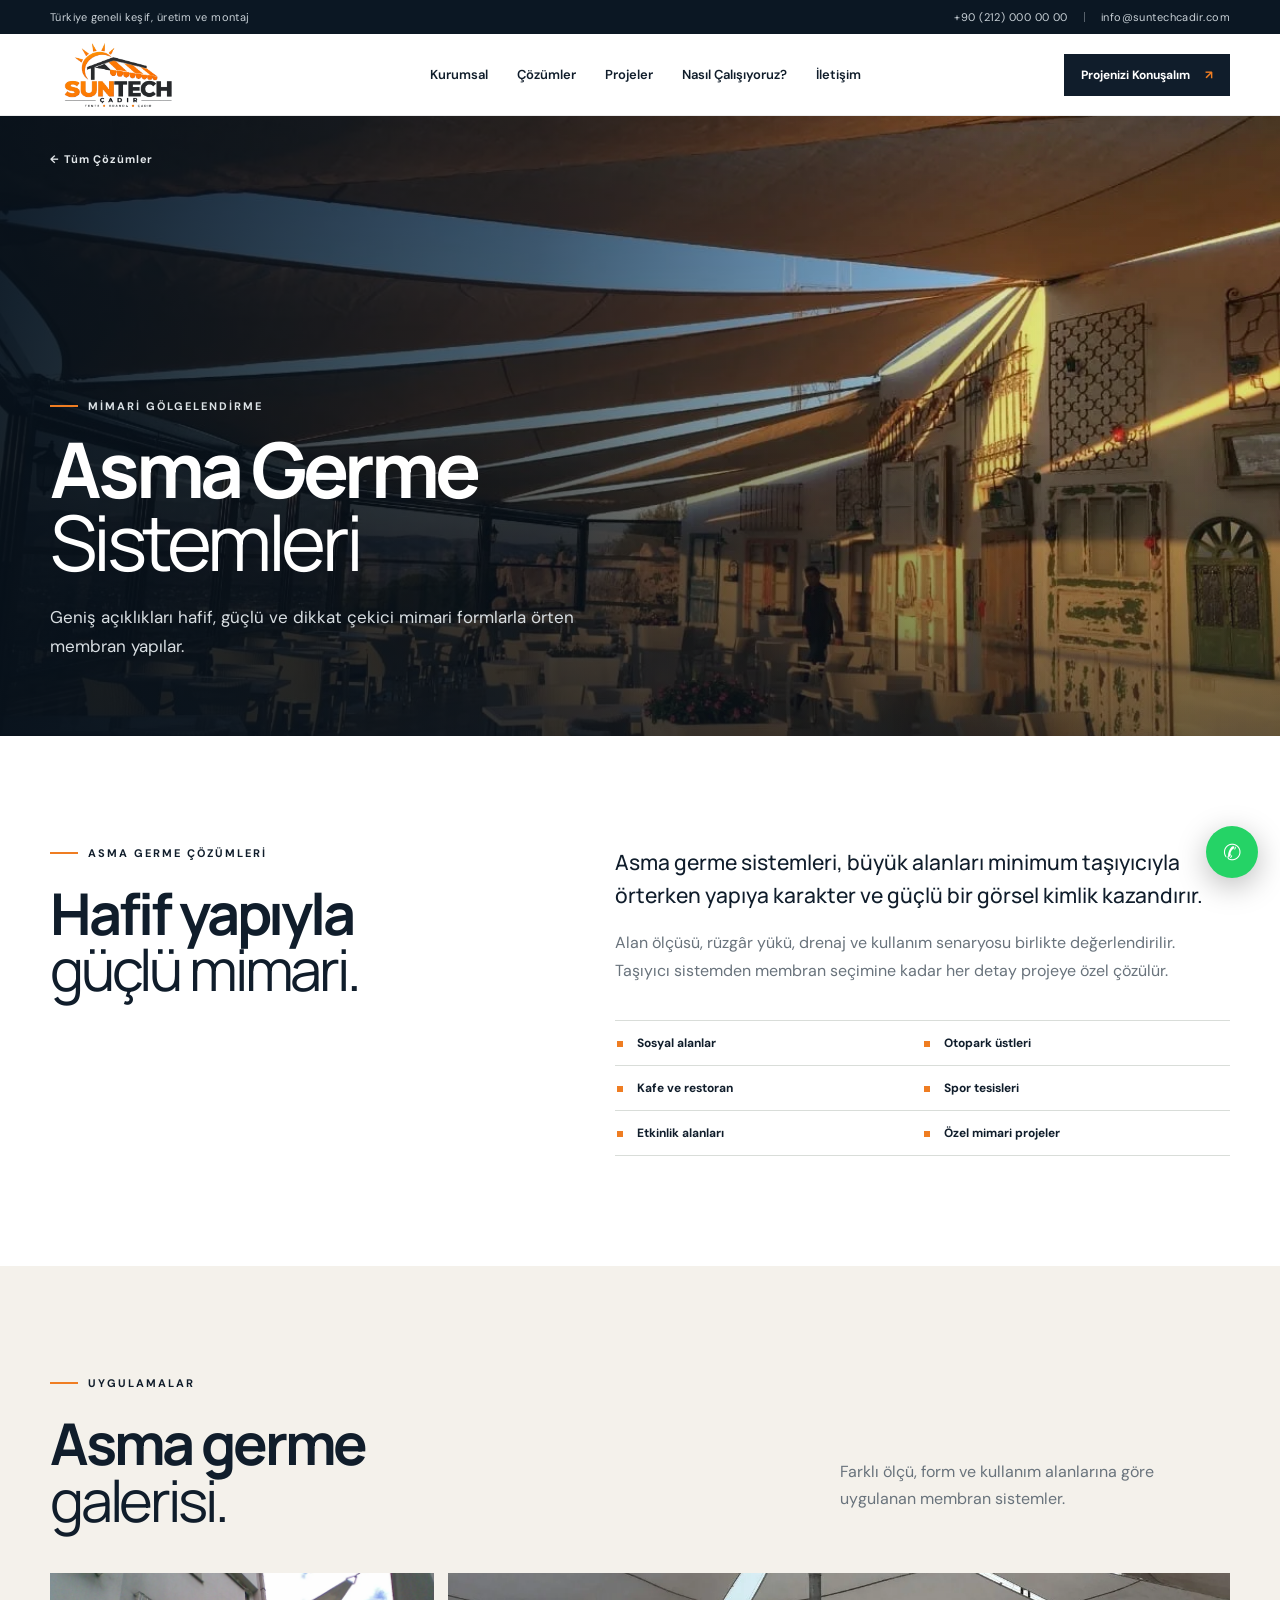
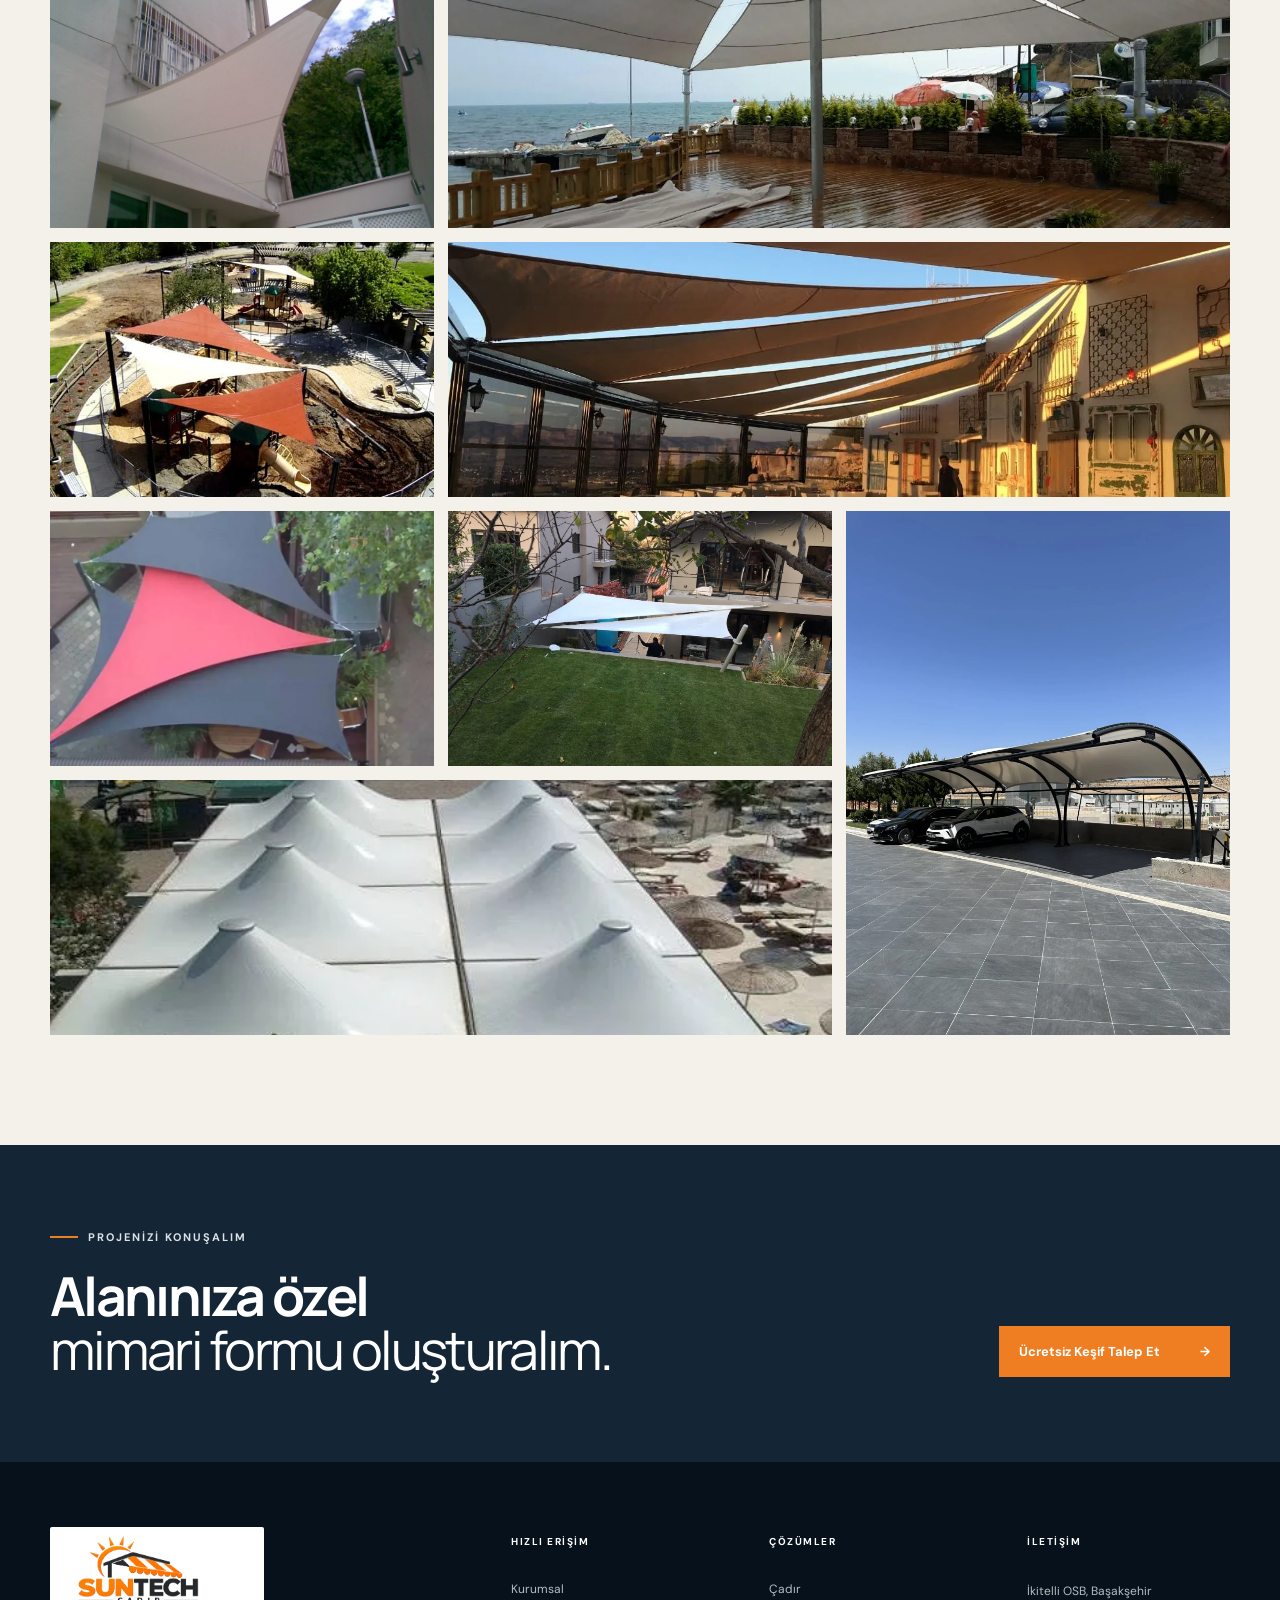
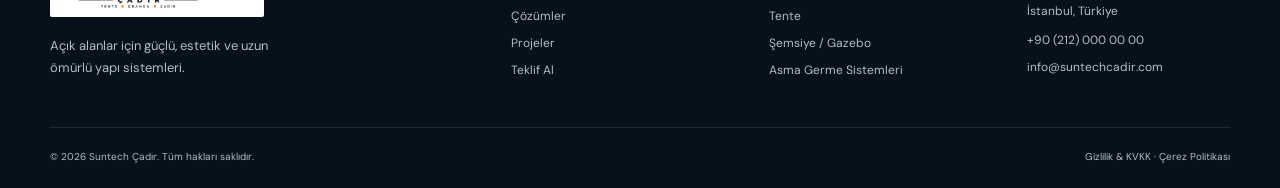
==== asma-germe.html @ 88d98440 "Çözüm detay sayfalarını ve galerileri ekle" ====
<!doctype html>
<html lang="tr">
<head>
  <meta charset="UTF-8"><meta name="viewport" content="width=device-width, initial-scale=1.0">
  <meta name="description" content="Suntech asma germe sistemleri: geniş açıklıklar için projeye özel, hafif, dayanıklı ve estetik membran yapılar.">
  <title>Asma Germe Sistemleri | Suntech Çadır</title>
  <link rel="preconnect" href="https://fonts.googleapis.com"><link rel="preconnect" href="https://fonts.gstatic.com" crossorigin><link href="https://fonts.googleapis.com/css2?family=DM+Sans:wght@400;500;600;700&family=Manrope:wght@400;500;600;700;800&display=swap" rel="stylesheet"><link rel="stylesheet" href="styles.css">
</head>
<body class="detail-page">
  <div class="topbar"><div class="container topbar-inner"><span>Türkiye geneli keşif, üretim ve montaj</span><div><a href="tel:+902120000000">+90 (212) 000 00 00</a><i></i><a href="mailto:info@suntechcadir.com">info@suntechcadir.com</a></div></div></div>
  <header class="header" id="header"><div class="container nav-wrap"><a class="logo" href="index.html" aria-label="Suntech Çadır ana sayfa"><img src="assets/images/suntech-logo.png" alt="Suntech Çadır"></a><nav id="nav" aria-label="Ana menü"><a href="index.html#kurumsal">Kurumsal</a><a href="index.html#cozumler">Çözümler</a><a href="index.html#projeler">Projeler</a><a href="index.html#surec">Nasıl Çalışıyoruz?</a><a href="index.html#iletisim">İletişim</a></nav><a class="nav-cta" href="index.html#teklif">Projenizi Konuşalım <span>↗</span></a><button class="menu-btn" aria-label="Menüyü aç" aria-expanded="false"><span></span><span></span></button></div></header>
  <main>
    <section class="detail-hero"><img class="detail-hero-image" src="assets/images/asmagerme/8adb801d-bd46-49c3-9a42-c5590cb09aaf.webp" alt="Restoran alanında asma germe sistemi"><div class="detail-hero-shade"></div><div class="container detail-hero-content"><a class="breadcrumb" href="index.html#cozumler">← Tüm Çözümler</a><div class="eyebrow light"><span></span> MİMARİ GÖLGELENDİRME</div><h1>Asma Germe<br><em>Sistemleri</em></h1><p>Geniş açıklıkları hafif, güçlü ve dikkat çekici mimari formlarla örten membran yapılar.</p></div></section>
    <section class="section solution-intro"><div class="container solution-intro-grid"><div><div class="eyebrow"><span></span> ASMA GERME ÇÖZÜMLERİ</div><h2>Hafif yapıyla<br><em>güçlü mimari.</em></h2></div><div class="solution-description"><p class="lead">Asma germe sistemleri, büyük alanları minimum taşıyıcıyla örterken yapıya karakter ve güçlü bir görsel kimlik kazandırır.</p><p>Alan ölçüsü, rüzgâr yükü, drenaj ve kullanım senaryosu birlikte değerlendirilir. Taşıyıcı sistemden membran seçimine kadar her detay projeye özel çözülür.</p><div class="use-list"><span>Sosyal alanlar</span><span>Otopark üstleri</span><span>Kafe ve restoran</span><span>Spor tesisleri</span><span>Etkinlik alanları</span><span>Özel mimari projeler</span></div></div></div></section>
    <section class="section detail-gallery-section"><div class="container"><div class="gallery-head"><div><div class="eyebrow"><span></span> UYGULAMALAR</div><h2>Asma germe<br><em>galerisi.</em></h2></div><p>Farklı ölçü, form ve kullanım alanlarına göre uygulanan membran sistemler.</p></div>
      <div class="detail-gallery">
        <button class="gallery-item" type="button"><img src="assets/images/asmagerme/187d6f1a-5837-4bd6-8915-702c1be5b0ff.webp" alt="Konut önü asma germe gölgelik" loading="lazy"><span>Görseli büyüt ↗</span></button>
        <button class="gallery-item wide" type="button"><img src="assets/images/asmagerme/1c833f54-99ad-4625-91d3-ba1ff28c45a0.webp" alt="Teras asma germe sistemi" loading="lazy"><span>Görseli büyüt ↗</span></button>
        <button class="gallery-item" type="button"><img src="assets/images/asmagerme/7cd8fba9-184e-414c-bd01-9f97c76df9ab.webp" alt="Renkli üçgen membran gölgelikler" loading="lazy"><span>Görseli büyüt ↗</span></button>
        <button class="gallery-item wide" type="button"><img src="assets/images/asmagerme/8adb801d-bd46-49c3-9a42-c5590cb09aaf.webp" alt="Restoran asma germe gölgelendirmesi" loading="lazy"><span>Görseli büyüt ↗</span></button>
        <button class="gallery-item" type="button"><img src="assets/images/asmagerme/9010e9e8-e908-456a-9f19-9cc7e1239813.webp" alt="Kırmızı siyah membran gölgelik" loading="lazy"><span>Görseli büyüt ↗</span></button>
        <button class="gallery-item" type="button"><img src="assets/images/asmagerme/b493ffb8-e08d-4b99-b083-ab0a90ac2914.webp" alt="Bahçe tipi asma germe sistemi" loading="lazy"><span>Görseli büyüt ↗</span></button>
        <button class="gallery-item tall" type="button"><img src="assets/images/asmagerme/d4f016f7-329f-436c-ab1c-7bf1fcc88105.webp" alt="Otopark üstü germe gölgelik" loading="lazy"><span>Görseli büyüt ↗</span></button>
        <button class="gallery-item wide" type="button"><img src="assets/images/asmagerme/ea92eeff-eff6-4c55-8d8b-dd273e138e0f.webp" alt="Geniş ölçekli beyaz membran yapı" loading="lazy"><span>Görseli büyüt ↗</span></button>
      </div>
    </div></section>
    <section class="detail-cta"><div class="container"><div><div class="eyebrow light"><span></span> PROJENİZİ KONUŞALIM</div><h2>Alanınıza özel<br><em>mimari formu oluşturalım.</em></h2></div><a class="btn btn-primary" href="index.html#teklif">Ücretsiz Keşif Talep Et <span>→</span></a></div></section>
  </main>
  <footer id="iletisim"><div class="container footer-grid"><div><a class="logo footer-logo" href="index.html"><img src="assets/images/suntech-logo.png" alt="Suntech Çadır"></a><p>Açık alanlar için güçlü, estetik ve uzun ömürlü yapı sistemleri.</p></div><div><h4>HIZLI ERİŞİM</h4><a href="index.html#kurumsal">Kurumsal</a><a href="index.html#cozumler">Çözümler</a><a href="index.html#projeler">Projeler</a><a href="index.html#teklif">Teklif Al</a></div><div><h4>ÇÖZÜMLER</h4><a href="cadir.html">Çadır</a><a href="tente.html">Tente</a><a href="semsiye-gazebo.html">Şemsiye / Gazebo</a><a href="asma-germe.html">Asma Germe Sistemleri</a></div><div><h4>İLETİŞİM</h4><p>İkitelli OSB, Başakşehir<br>İstanbul, Türkiye</p><a href="tel:+902120000000">+90 (212) 000 00 00</a><a href="mailto:info@suntechcadir.com">info@suntechcadir.com</a></div></div><div class="container footer-bottom"><span>© 2026 Suntech Çadır. Tüm hakları saklıdır.</span><span>Gizlilik & KVKK · Çerez Politikası</span></div></footer>
  <a class="whatsapp" href="https://wa.me/902120000000" aria-label="WhatsApp ile iletişime geç">✆</a><div class="lightbox" role="dialog" aria-modal="true" aria-label="Büyütülmüş proje görseli" hidden><button class="lightbox-close" type="button" aria-label="Görseli kapat">×</button><img src="" alt=""></div><script src="script.js"></script>
</body>
</html>
---- styles.css ----
:root{--ink:#101d2b;--navy:#142536;--navy2:#0b1723;--orange:#ef7d22;--cream:#f4f1eb;--muted:#69737c;--line:#d9ddd9;--white:#fff}*{box-sizing:border-box}html{scroll-behavior:smooth}body{margin:0;background:#fff;color:var(--ink);font-family:'DM Sans',sans-serif,sans-serif;-webkit-font-smoothing:antialiased}a{color:inherit;text-decoration:none}img{display:block;width:100%}.container{width:min(1180px,calc(100% - 48px));margin:auto}.topbar{height:34px;background:#0b1723;color:#c8d0d6;font-size:11px;letter-spacing:.04em}.topbar-inner{height:100%;display:flex;align-items:center;justify-content:space-between}.topbar-inner div{display:flex;gap:16px;align-items:center}.topbar i{height:10px;width:1px;background:#57616b}.header{height:82px;background:#fff;position:relative;z-index:20;border-bottom:1px solid rgba(16,29,43,.08)}.header.scrolled{position:fixed;top:0;left:0;right:0;box-shadow:0 8px 24px rgba(0,0,0,.08)}.nav-wrap{height:100%;display:flex;align-items:center;justify-content:space-between}.logo{display:flex;align-items:center;gap:9px;font:800 21px/1 'Manrope',sans-serif;letter-spacing:.07em}.logo svg{width:36px;height:36px;fill:var(--ink)}.logo svg .accent{fill:var(--orange)}.logo small{display:block;font:600 7px/1.8 'DM Sans',sans-serif;letter-spacing:.15em;color:#78828a}.header nav{display:flex;gap:29px;font-size:13px;font-weight:600}.header nav a{position:relative}.header nav a:after{content:"";position:absolute;left:0;right:100%;bottom:-8px;height:2px;background:var(--orange);transition:.25s}.header nav a:hover:after{right:0}.nav-cta{padding:13px 17px;background:var(--ink);color:white;font-size:12px;font-weight:700}.nav-cta span{color:var(--orange);margin-left:12px}.menu-btn{display:none;border:0;background:transparent;width:40px}.hero{height:calc(100vh - 116px);min-height:650px;max-height:850px;position:relative;color:white;overflow:hidden}.hero-bg{position:absolute;inset:0;height:100%;object-fit:cover}.hero-shade{position:absolute;inset:0;background:linear-gradient(90deg,rgba(7,17,27,.88) 0%,rgba(7,17,27,.58) 38%,rgba(7,17,27,.04) 73%),linear-gradient(0deg,rgba(7,17,27,.6),transparent 38%)}.hero-inner{position:relative;padding-top:10vh}.eyebrow{font-size:11px;letter-spacing:.18em;font-weight:700;display:flex;align-items:center;gap:10px;margin-bottom:25px}.eyebrow span{width:28px;height:2px;background:var(--orange)}.eyebrow.light{color:#dce2e6}.hero h1,.section h2,.quote-section h2{font:700 clamp(45px,5.3vw,76px)/.98 'Manrope',sans-serif;letter-spacing:-.055em;margin:0}.hero h1 em,.section h2 em,.quote-section h2 em{font-weight:400;font-style:normal}.hero p{font-size:17px;line-height:1.7;color:#d9dee2;max-width:560px;margin:26px 0 32px}.hero-actions{display:flex;align-items:center;gap:27px}.btn{display:inline-flex;justify-content:space-between;gap:40px;align-items:center;border:0;cursor:pointer;padding:17px 20px;font:700 13px 'DM Sans',sans-serif}.btn-primary{background:var(--orange);color:white}.btn-primary:hover{background:#d96812}.play-link{font-size:13px;font-weight:600;display:flex;align-items:center;gap:10px}.play-link b{display:grid;place-items:center;border:1px solid #ffffff77;border-radius:50%;width:38px;height:38px;font-size:9px}.hero-bottom{position:absolute;left:50%;transform:translateX(-50%);bottom:27px;display:flex;gap:60px;align-items:flex-end}.hero-stat{display:flex;flex-direction:column;border-left:1px solid #ffffff33;padding-left:16px}.hero-stat strong{font:700 28px 'Manrope',sans-serif}.hero-stat sup{color:var(--orange)}.hero-stat span{font-size:11px;color:#bcc5cc}.scroll-cue{margin-left:auto;font-size:9px;letter-spacing:.2em;writing-mode:vertical-rl;display:flex;gap:8px;align-items:center}.scroll-cue span{height:30px;width:1px;background:var(--orange)}.trust-strip{border-bottom:1px solid var(--line);height:90px}.trust-inner{height:100%;display:flex;align-items:center;justify-content:space-between;color:#a3aaae}.trust-inner span{font-size:11px;color:#68727a}.trust-inner b{font:700 12px 'Manrope',sans-serif;letter-spacing:.08em}.section{padding:110px 0}.intro-grid{display:grid;grid-template-columns:1fr 1fr;gap:100px}.section h2{font-size:clamp(40px,4.5vw,62px)}.intro-copy{padding-top:35px}.intro-copy .lead{font:500 21px/1.55 'Manrope',sans-serif;margin:0 0 20px}.intro-copy>p:not(.lead){color:var(--muted);line-height:1.75}.text-link{display:inline-block;margin-top:16px;font-size:13px;font-weight:700;border-bottom:1px solid var(--ink);padding-bottom:5px}.text-link span{color:var(--orange);margin-left:17px}.solutions{background:var(--cream)}.section-head{display:flex;justify-content:space-between;align-items:flex-end;margin-bottom:50px}.section-head>p{max-width:390px;color:var(--muted);line-height:1.7}.solution-grid{display:grid;grid-template-columns:1.22fr 1fr 1fr;gap:15px}.solution-card{height:480px;position:relative;overflow:hidden;color:white}.solution-card img{height:100%;object-fit:cover;transition:transform .6s}.solution-card:hover img{transform:scale(1.04)}.solution-card .overlay{position:absolute;inset:0;background:linear-gradient(0deg,rgba(5,15,23,.9),transparent 75%)}.solution-card .num{position:absolute;right:22px;top:20px;font:500 11px 'Manrope',sans-serif;color:#fff9}.card-content{position:absolute;left:25px;right:25px;bottom:25px}.card-content small{color:#f3a15f;font-weight:700;letter-spacing:.14em}.card-content h3{font:600 29px/1.13 'Manrope',sans-serif;margin:10px 0}.card-content p{font-size:13px;color:#ced4d8}.card-content a{display:flex;justify-content:space-between;border-top:1px solid #ffffff44;padding-top:15px;margin-top:20px;font-size:12px;font-weight:700}.card-content a b{color:var(--orange)}.difference{background:var(--navy);color:white}.difference-grid{display:grid;grid-template-columns:1fr 1fr;gap:100px;align-items:center}.difference-image{height:620px;position:relative}.difference-image img{height:100%;object-fit:cover}.badge{position:absolute;right:-38px;bottom:35px;width:130px;height:130px;background:var(--orange);display:flex;align-items:center;justify-content:center;gap:8px}.badge strong{font:700 44px 'Manrope',sans-serif}.badge span{font-size:9px;letter-spacing:.11em}.difference-copy>p{color:#b5bfc6;line-height:1.7;margin:25px 0}.features>div{display:grid;grid-template-columns:45px 1fr;gap:15px;padding:17px 0;border-top:1px solid #ffffff20}.features b{font-size:10px;color:var(--orange)}.features h3{font:600 17px 'Manrope',sans-serif;margin:0 0 5px}.features p{font-size:12px;color:#aeb7bd;margin:0}.projects{background:#fff}.filters{display:flex;gap:8px}.filters button{border:1px solid var(--line);background:white;padding:10px 17px;font:600 11px 'DM Sans',sans-serif;cursor:pointer}.filters button.active{background:var(--ink);color:white;border-color:var(--ink)}.project-grid{display:grid;grid-template-columns:1.3fr 1fr;grid-template-rows:250px 250px;gap:16px}.project-card{position:relative;overflow:hidden;color:white;transition:.3s}.project-card.hidden{opacity:.12;filter:grayscale(1);pointer-events:none}.project-card.large{grid-row:1/3}.project-card img{height:100%;object-fit:cover;transition:.5s}.project-card:hover img{transform:scale(1.03)}.project-card:after{content:"";position:absolute;inset:0;background:linear-gradient(0deg,rgba(7,16,25,.8),transparent 60%)}.project-card>div{position:absolute;z-index:1;left:25px;bottom:22px}.project-card span{font-size:9px;letter-spacing:.15em;color:#eaa16a}.project-card h3{font:600 22px 'Manrope',sans-serif;margin:7px 0}.process{background:var(--cream)}.center-head{text-align:center}.center-head .eyebrow{justify-content:center}.process-grid{margin-top:55px;display:grid;grid-template-columns:repeat(4,1fr);border-top:1px solid #cfd3d1}.process-grid article{padding:28px 24px 0;border-right:1px solid #cfd3d1;position:relative}.process-grid article:first-child{border-left:1px solid #cfd3d1}.process-grid article>span{position:absolute;top:-8px;left:20px;background:var(--cream);padding:0 8px;color:var(--orange);font-size:10px}.process-icon{font-size:30px;margin:20px 0 30px;color:var(--orange)}.process-grid h3{font:600 18px 'Manrope',sans-serif}.process-grid p{font-size:13px;line-height:1.6;color:var(--muted)}.quote-section{padding:100px 0;background:var(--navy2);color:white}.quote-grid{display:grid;grid-template-columns:1.05fr .95fr;gap:90px;align-items:center}.quote-copy h2{font-size:54px}.quote-copy>p{color:#aeb7bd;max-width:520px;line-height:1.8;margin:25px 0 35px}.contact-row{display:flex;gap:55px}.contact-row a{display:flex;flex-direction:column;gap:7px}.contact-row b{font-size:9px;letter-spacing:.16em;color:var(--orange)}.contact-row span{font-size:14px}.quote-form{background:white;color:var(--ink);padding:35px}.form-title{display:flex;justify-content:space-between;margin-bottom:25px}.form-title span{font-weight:800;font-size:13px}.form-title small{color:var(--muted)}.quote-form label{display:flex;flex-direction:column;font-size:10px;font-weight:700;letter-spacing:.08em;margin-bottom:17px}.quote-form input,.quote-form select,.quote-form textarea{border:0;border-bottom:1px solid #d8dcde;padding:10px 0;font:400 13px 'DM Sans',sans-serif;outline:none;background:white;border-radius:0}.quote-form input:focus,.quote-form select:focus,.quote-form textarea:focus{border-color:var(--orange)}.form-row{display:grid;grid-template-columns:1fr 1fr;gap:20px}.quote-form .btn{width:100%;margin-top:4px}.form-note{font-size:9px!important;color:#8b9399!important;text-align:center;margin:11px 0 0!important}footer{background:#07111b;color:#b5bdc2;padding:65px 0 25px}.footer-grid{display:grid;grid-template-columns:2fr repeat(3,1fr);gap:55px}.footer-logo{color:white;margin-bottom:18px}.footer-logo svg{fill:#fff}.footer-grid>div:first-child>p{font-size:13px;line-height:1.7;max-width:250px}.footer-grid h4{font-size:10px;letter-spacing:.15em;color:white;margin:8px 0 22px}.footer-grid>div:not(:first-child){display:flex;flex-direction:column;gap:11px;font-size:12px}.footer-grid p{margin:0;line-height:1.7}.footer-bottom{border-top:1px solid #ffffff18;margin-top:48px;padding-top:22px;display:flex;justify-content:space-between;font-size:10px}.whatsapp{position:fixed;right:22px;bottom:22px;z-index:10;width:52px;height:52px;background:#25d366;color:white;border-radius:50%;display:grid;place-items:center;font-size:22px;box-shadow:0 8px 30px #0004}.toast{position:fixed;left:50%;bottom:25px;transform:translate(-50%,120px);background:var(--ink);color:white;padding:16px 24px;z-index:100;font-size:13px;transition:.35s;box-shadow:0 15px 40px #0004}.toast.show{transform:translate(-50%,0)}
@media(max-width:900px){.header nav,.nav-cta{display:none}.menu-btn{display:block}.menu-btn span{display:block;height:2px;background:var(--ink);margin:7px}.header nav.open{display:flex;position:absolute;top:82px;left:0;right:0;background:white;flex-direction:column;padding:28px;box-shadow:0 15px 30px #0002}.hero{height:720px;min-height:0}.hero-bg{object-position:62% center}.hero-shade{background:linear-gradient(90deg,rgba(7,17,27,.9),rgba(7,17,27,.2))}.hero-bottom{gap:20px}.intro-grid,.difference-grid,.quote-grid{grid-template-columns:1fr;gap:55px}.solution-grid{grid-template-columns:1fr 1fr}.solution-card:first-child{grid-column:1/3}.difference-image{height:480px}.project-grid{grid-template-columns:1fr 1fr;grid-template-rows:420px 260px}.project-card.large{grid-column:1/3;grid-row:auto}.process-grid{grid-template-columns:1fr 1fr;row-gap:40px}.footer-grid{grid-template-columns:1.5fr 1fr 1fr}.footer-grid>div:last-child{grid-column:2/4}.trust-inner span{display:none}}
@media(max-width:620px){.container{width:min(100% - 30px,1180px)}.topbar{display:none}.header{height:70px}.header nav.open{top:70px}.hero{height:680px}.hero-inner{padding-top:85px}.hero h1{font-size:48px}.hero p{font-size:15px}.hero-actions{align-items:flex-start;flex-direction:column;gap:18px}.hero-bottom{bottom:18px;gap:18px}.hero-stat strong{font-size:21px}.hero-stat span{font-size:8px}.scroll-cue{display:none}.trust-strip{height:auto;padding:22px 0}.trust-inner{display:grid;grid-template-columns:1fr 1fr;gap:18px}.trust-inner b{font-size:9px}.section{padding:75px 0}.intro-grid{gap:35px}.intro-copy{padding:0}.section-head{display:block}.section-head>p{margin-top:25px}.solution-grid{display:block}.solution-card,.solution-card:first-child{height:420px;margin-bottom:12px}.difference-grid{gap:35px}.difference-image{height:380px}.badge{right:12px;width:105px;height:105px}.projects .section-head{margin-bottom:30px}.filters{margin-top:25px;overflow:auto}.project-grid{display:block}.project-card,.project-card.large{height:300px;margin-bottom:12px}.process-grid{grid-template-columns:1fr}.process-grid article,.process-grid article:first-child{border-left:1px solid #cfd3d1}.quote-copy h2{font-size:39px}.contact-row{flex-direction:column;gap:18px}.quote-form{padding:25px 20px}.form-row{grid-template-columns:1fr}.form-title small{display:none}.footer-grid{grid-template-columns:1fr 1fr}.footer-grid>div:first-child,.footer-grid>div:last-child{grid-column:1/3}.footer-bottom{flex-direction:column;gap:8px}.whatsapp{width:46px;height:46px}.logo{font-size:19px}}

.solutions .solution-grid{grid-template-columns:repeat(4,1fr)}
.solutions .solution-card{height:500px}
.logo img{width:176px;height:68px;object-fit:contain;object-position:left center}
.footer-logo{display:inline-flex;background:#fff;padding:7px 12px;border-radius:2px}
.footer-logo img{width:190px;height:76px}
@media(max-width:900px){.solutions .solution-grid{grid-template-columns:1fr 1fr}.solutions .solution-card:first-child{grid-column:auto}}
@media(max-width:620px){.solutions .solution-grid{display:block}.solutions .solution-card{height:420px}.logo img{width:145px;height:60px}.footer-logo img{width:170px;height:72px}}

/* Solution detail pages */
[hidden]{display:none!important}.detail-hero{height:620px;position:relative;overflow:hidden;color:#fff}.detail-hero-image{position:absolute;inset:0;height:100%;object-fit:cover}.detail-hero-shade{position:absolute;inset:0;background:linear-gradient(90deg,rgba(7,17,27,.92) 0%,rgba(7,17,27,.62) 42%,rgba(7,17,27,.12) 78%),linear-gradient(0deg,rgba(7,17,27,.55),transparent 50%)}.detail-hero-content{position:relative;height:100%;display:flex;flex-direction:column;justify-content:flex-end;padding-bottom:75px}.breadcrumb{position:absolute;top:36px;font-size:11px;font-weight:700;letter-spacing:.08em;color:#e4e8eb}.detail-hero .eyebrow{margin-bottom:20px}.detail-hero h1{font:700 clamp(52px,6vw,82px)/.95 'Manrope',sans-serif;letter-spacing:-.055em;margin:0}.detail-hero h1 em{font-weight:400;font-style:normal}.detail-hero p{max-width:570px;margin:24px 0 0;color:#d8dee2;font-size:17px;line-height:1.7}.solution-intro-grid{display:grid;grid-template-columns:.85fr 1.15fr;gap:110px}.solution-description .lead{font:500 21px/1.55 'Manrope',sans-serif;margin:0 0 18px}.solution-description>p:not(.lead){color:var(--muted);line-height:1.75}.use-list{display:grid;grid-template-columns:1fr 1fr;margin-top:35px;border-top:1px solid var(--line)}.use-list span{position:relative;padding:14px 10px 14px 22px;border-bottom:1px solid var(--line);font-size:12px;font-weight:700}.use-list span:before{content:"";position:absolute;left:2px;top:20px;width:6px;height:6px;background:var(--orange)}.detail-gallery-section{background:var(--cream)}.gallery-head{display:flex;justify-content:space-between;align-items:flex-end;margin-bottom:45px}.gallery-head>p{max-width:390px;color:var(--muted);line-height:1.7}.detail-gallery{display:grid;grid-template-columns:repeat(3,1fr);grid-auto-rows:255px;grid-auto-flow:dense;gap:14px}.gallery-item{position:relative;overflow:hidden;border:0;padding:0;background:var(--navy);cursor:zoom-in;color:#fff;text-align:left}.gallery-item.wide{grid-column:span 2}.gallery-item.tall{grid-row:span 2}.gallery-item img{width:100%;height:100%;object-fit:cover;transition:transform .55s,opacity .35s}.gallery-item:after{content:"";position:absolute;inset:0;background:linear-gradient(0deg,rgba(7,17,27,.65),transparent 45%);opacity:0;transition:opacity .3s}.gallery-item span{position:absolute;z-index:1;left:18px;bottom:16px;font:700 10px 'DM Sans',sans-serif;letter-spacing:.08em;opacity:0;transform:translateY(7px);transition:.3s}.gallery-item:hover img{transform:scale(1.035)}.gallery-item:hover:after,.gallery-item:hover span,.gallery-item:focus-visible:after,.gallery-item:focus-visible span{opacity:1}.gallery-item:hover span,.gallery-item:focus-visible span{transform:none}.compact-gallery{grid-template-columns:repeat(3,1fr);grid-auto-rows:340px}.detail-cta{padding:85px 0;background:var(--navy);color:#fff}.detail-cta .container{display:flex;justify-content:space-between;align-items:flex-end;gap:50px}.detail-cta h2{font:700 clamp(38px,4.2vw,58px)/1 'Manrope',sans-serif;letter-spacing:-.05em;margin:0}.detail-cta h2 em{font-weight:400;font-style:normal}.detail-cta .btn{flex-shrink:0}.lightbox{position:fixed;z-index:200;inset:0;background:rgba(4,10,16,.94);display:flex;align-items:center;justify-content:center;padding:55px}.lightbox img{width:auto;height:auto;max-width:100%;max-height:100%;object-fit:contain}.lightbox-close{position:absolute;right:24px;top:18px;width:44px;height:44px;border:1px solid #ffffff55;background:transparent;color:#fff;font:300 32px/1 sans-serif;cursor:pointer}.lightbox-close:hover{background:#fff;color:var(--ink)}body.lightbox-open{overflow:hidden}
@media(max-width:900px){.detail-hero{height:560px}.solution-intro-grid{grid-template-columns:1fr;gap:45px}.detail-gallery{grid-template-columns:repeat(2,1fr)}.compact-gallery{grid-template-columns:repeat(3,1fr)}.gallery-head{align-items:flex-start}.detail-cta .container{align-items:flex-start;flex-direction:column}}
@media(max-width:620px){.detail-hero{height:540px}.detail-hero-content{padding-bottom:48px}.breadcrumb{top:25px}.detail-hero h1{font-size:48px}.detail-hero p{font-size:14px}.use-list{grid-template-columns:1fr}.gallery-head{display:block}.gallery-head>p{margin-top:23px}.detail-gallery,.compact-gallery{grid-template-columns:1fr;grid-auto-rows:260px}.gallery-item.wide{grid-column:auto}.gallery-item.tall{grid-row:auto}.detail-cta{padding:65px 0}.lightbox{padding:55px 15px 25px}.lightbox-close{right:14px;top:10px}}
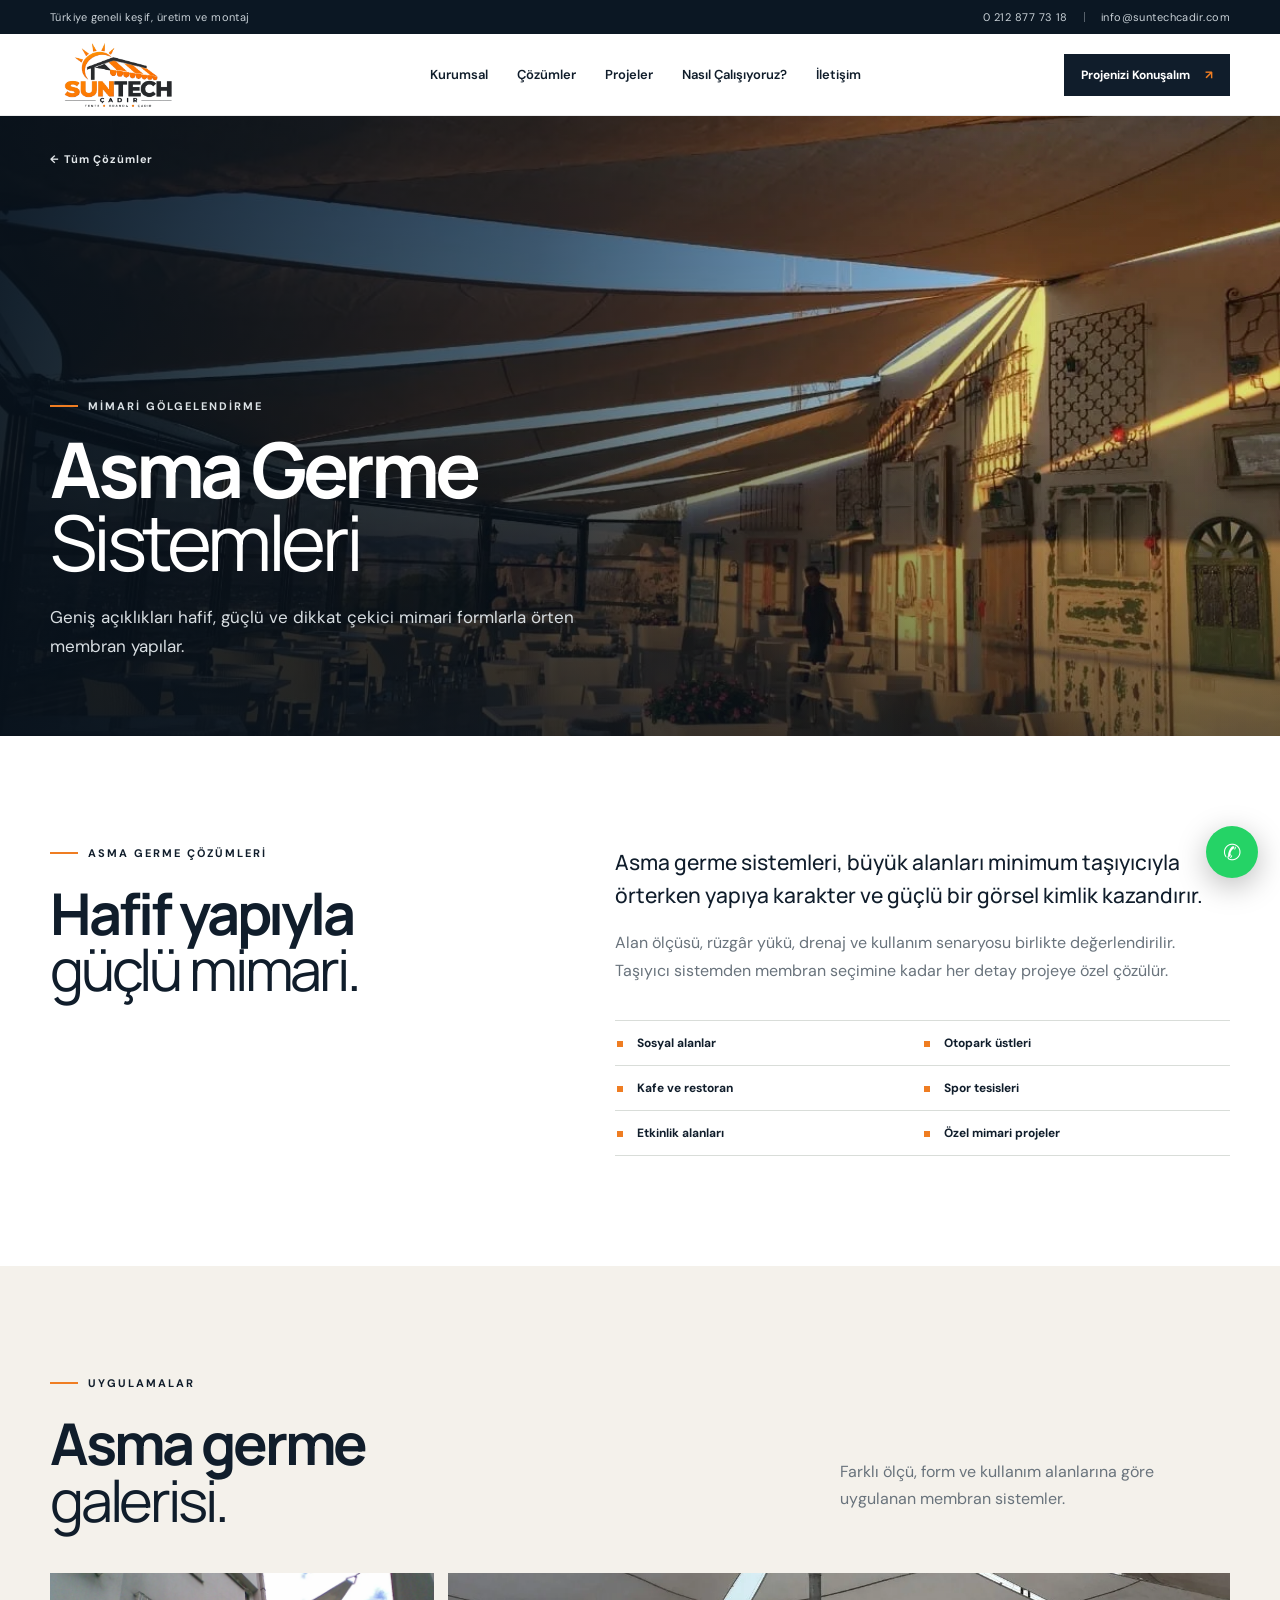
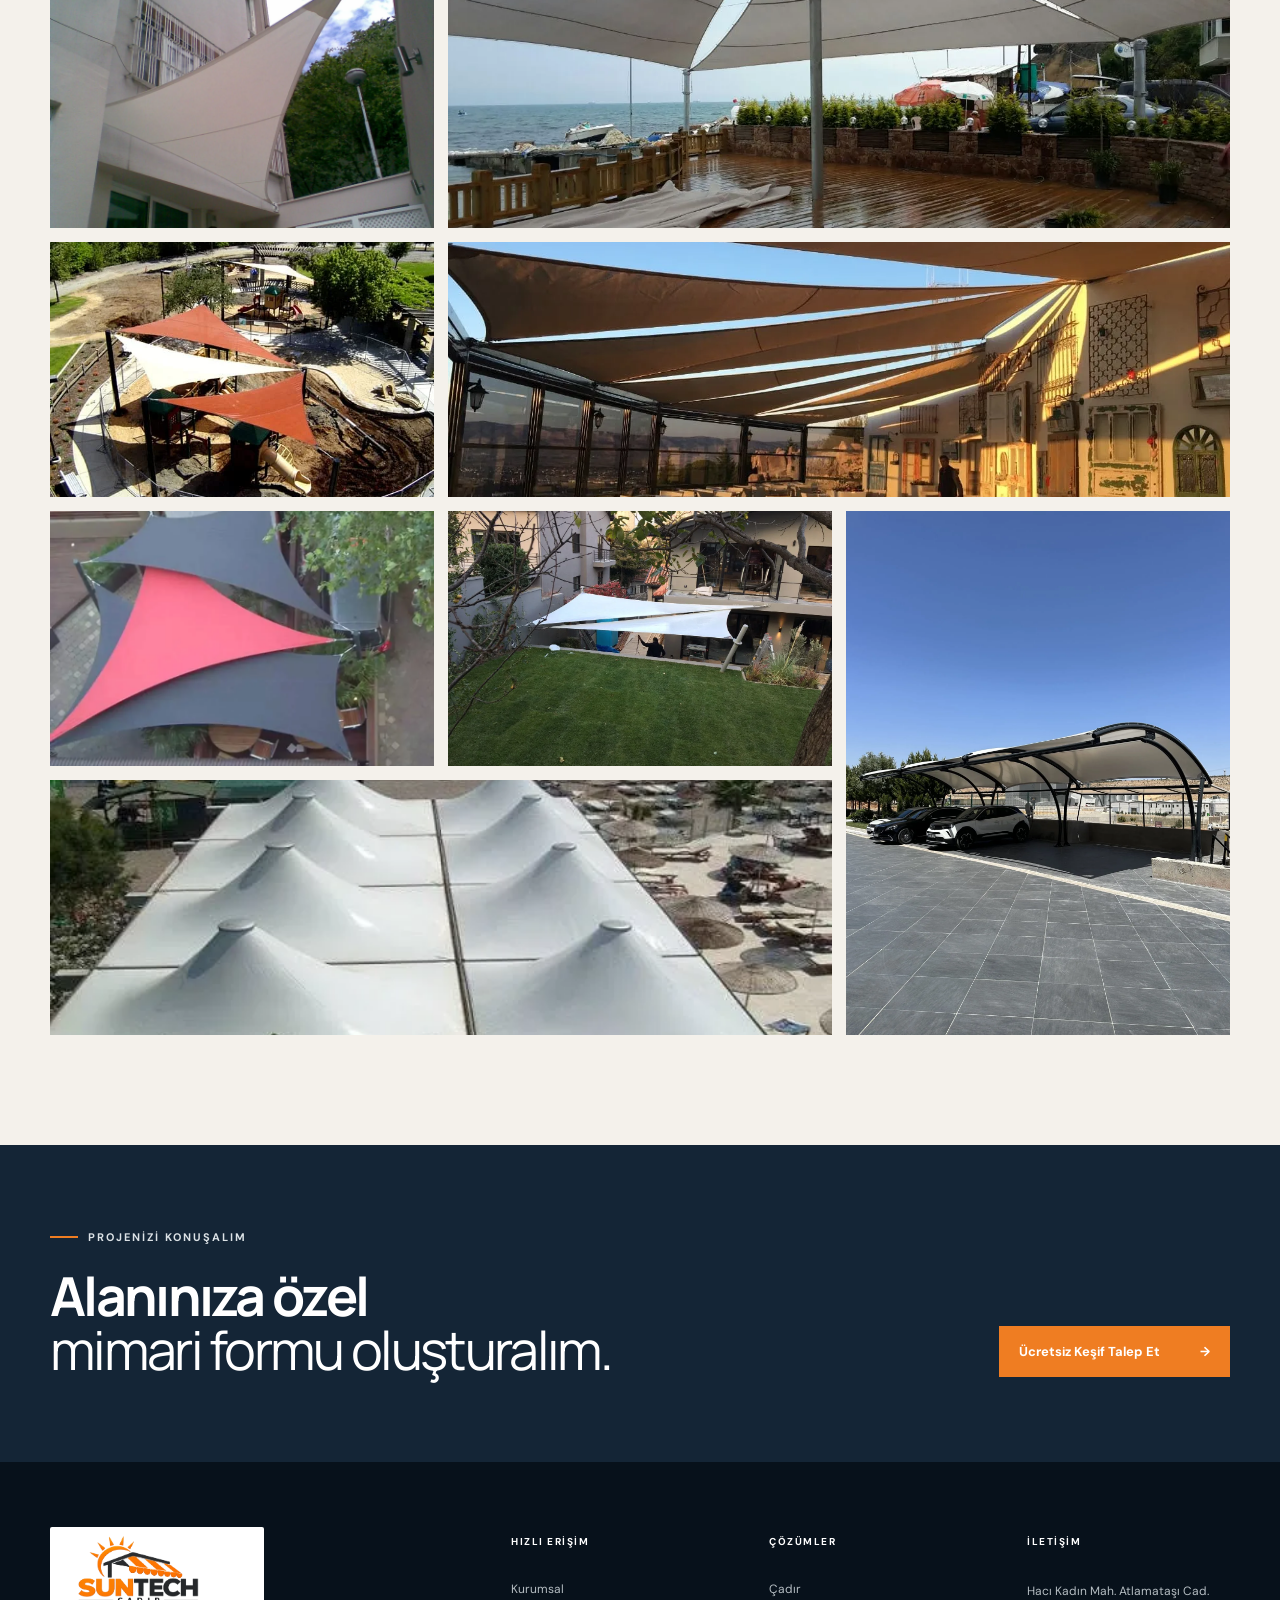
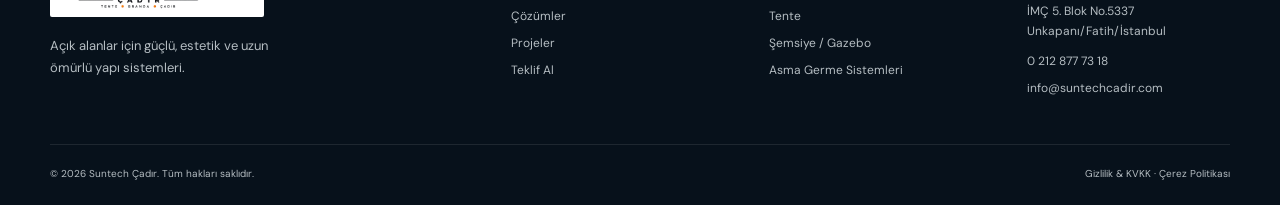
==== commit bcbdea4e: "İletişim bilgilerini güncelle" ====
--- a/asma-germe.html
+++ b/asma-germe.html
@@ -7,7 +7,7 @@
   <link rel="preconnect" href="https://fonts.googleapis.com"><link rel="preconnect" href="https://fonts.gstatic.com" crossorigin><link href="https://fonts.googleapis.com/css2?family=DM+Sans:wght@400;500;600;700&family=Manrope:wght@400;500;600;700;800&display=swap" rel="stylesheet"><link rel="stylesheet" href="styles.css">
 </head>
 <body class="detail-page">
-  <div class="topbar"><div class="container topbar-inner"><span>Türkiye geneli keşif, üretim ve montaj</span><div><a href="tel:+902120000000">+90 (212) 000 00 00</a><i></i><a href="mailto:info@suntechcadir.com">info@suntechcadir.com</a></div></div></div>
+  <div class="topbar"><div class="container topbar-inner"><span>Türkiye geneli keşif, üretim ve montaj</span><div><a href="tel:+902128777318">0 212 877 73 18</a><i></i><a href="mailto:info@suntechcadir.com">info@suntechcadir.com</a></div></div></div>
   <header class="header" id="header"><div class="container nav-wrap"><a class="logo" href="index.html" aria-label="Suntech Çadır ana sayfa"><img src="assets/images/suntech-logo.png" alt="Suntech Çadır"></a><nav id="nav" aria-label="Ana menü"><a href="index.html#kurumsal">Kurumsal</a><a href="index.html#cozumler">Çözümler</a><a href="index.html#projeler">Projeler</a><a href="index.html#surec">Nasıl Çalışıyoruz?</a><a href="index.html#iletisim">İletişim</a></nav><a class="nav-cta" href="index.html#teklif">Projenizi Konuşalım <span>↗</span></a><button class="menu-btn" aria-label="Menüyü aç" aria-expanded="false"><span></span><span></span></button></div></header>
   <main>
     <section class="detail-hero"><img class="detail-hero-image" src="assets/images/asmagerme/8adb801d-bd46-49c3-9a42-c5590cb09aaf.webp" alt="Restoran alanında asma germe sistemi"><div class="detail-hero-shade"></div><div class="container detail-hero-content"><a class="breadcrumb" href="index.html#cozumler">← Tüm Çözümler</a><div class="eyebrow light"><span></span> MİMARİ GÖLGELENDİRME</div><h1>Asma Germe<br><em>Sistemleri</em></h1><p>Geniş açıklıkları hafif, güçlü ve dikkat çekici mimari formlarla örten membran yapılar.</p></div></section>
@@ -26,7 +26,7 @@
     </div></section>
     <section class="detail-cta"><div class="container"><div><div class="eyebrow light"><span></span> PROJENİZİ KONUŞALIM</div><h2>Alanınıza özel<br><em>mimari formu oluşturalım.</em></h2></div><a class="btn btn-primary" href="index.html#teklif">Ücretsiz Keşif Talep Et <span>→</span></a></div></section>
   </main>
-  <footer id="iletisim"><div class="container footer-grid"><div><a class="logo footer-logo" href="index.html"><img src="assets/images/suntech-logo.png" alt="Suntech Çadır"></a><p>Açık alanlar için güçlü, estetik ve uzun ömürlü yapı sistemleri.</p></div><div><h4>HIZLI ERİŞİM</h4><a href="index.html#kurumsal">Kurumsal</a><a href="index.html#cozumler">Çözümler</a><a href="index.html#projeler">Projeler</a><a href="index.html#teklif">Teklif Al</a></div><div><h4>ÇÖZÜMLER</h4><a href="cadir.html">Çadır</a><a href="tente.html">Tente</a><a href="semsiye-gazebo.html">Şemsiye / Gazebo</a><a href="asma-germe.html">Asma Germe Sistemleri</a></div><div><h4>İLETİŞİM</h4><p>İkitelli OSB, Başakşehir<br>İstanbul, Türkiye</p><a href="tel:+902120000000">+90 (212) 000 00 00</a><a href="mailto:info@suntechcadir.com">info@suntechcadir.com</a></div></div><div class="container footer-bottom"><span>© 2026 Suntech Çadır. Tüm hakları saklıdır.</span><span>Gizlilik & KVKK · Çerez Politikası</span></div></footer>
-  <a class="whatsapp" href="https://wa.me/902120000000" aria-label="WhatsApp ile iletişime geç">✆</a><div class="lightbox" role="dialog" aria-modal="true" aria-label="Büyütülmüş proje görseli" hidden><button class="lightbox-close" type="button" aria-label="Görseli kapat">×</button><img src="" alt=""></div><script src="script.js"></script>
+  <footer id="iletisim"><div class="container footer-grid"><div><a class="logo footer-logo" href="index.html"><img src="assets/images/suntech-logo.png" alt="Suntech Çadır"></a><p>Açık alanlar için güçlü, estetik ve uzun ömürlü yapı sistemleri.</p></div><div><h4>HIZLI ERİŞİM</h4><a href="index.html#kurumsal">Kurumsal</a><a href="index.html#cozumler">Çözümler</a><a href="index.html#projeler">Projeler</a><a href="index.html#teklif">Teklif Al</a></div><div><h4>ÇÖZÜMLER</h4><a href="cadir.html">Çadır</a><a href="tente.html">Tente</a><a href="semsiye-gazebo.html">Şemsiye / Gazebo</a><a href="asma-germe.html">Asma Germe Sistemleri</a></div><div><h4>İLETİŞİM</h4><p>Hacı Kadın Mah. Atlamataşı Cad.<br>İMÇ 5. Blok No.5337<br>Unkapanı/Fatih/İstanbul</p><a href="tel:+902128777318">0 212 877 73 18</a><a href="mailto:info@suntechcadir.com">info@suntechcadir.com</a></div></div><div class="container footer-bottom"><span>© 2026 Suntech Çadır. Tüm hakları saklıdır.</span><span>Gizlilik & KVKK · Çerez Politikası</span></div></footer>
+  <a class="whatsapp" href="https://wa.me/902128777318" aria-label="WhatsApp ile iletişime geç">✆</a><div class="lightbox" role="dialog" aria-modal="true" aria-label="Büyütülmüş proje görseli" hidden><button class="lightbox-close" type="button" aria-label="Görseli kapat">×</button><img src="" alt=""></div><script src="script.js"></script>
 </body>
 </html>
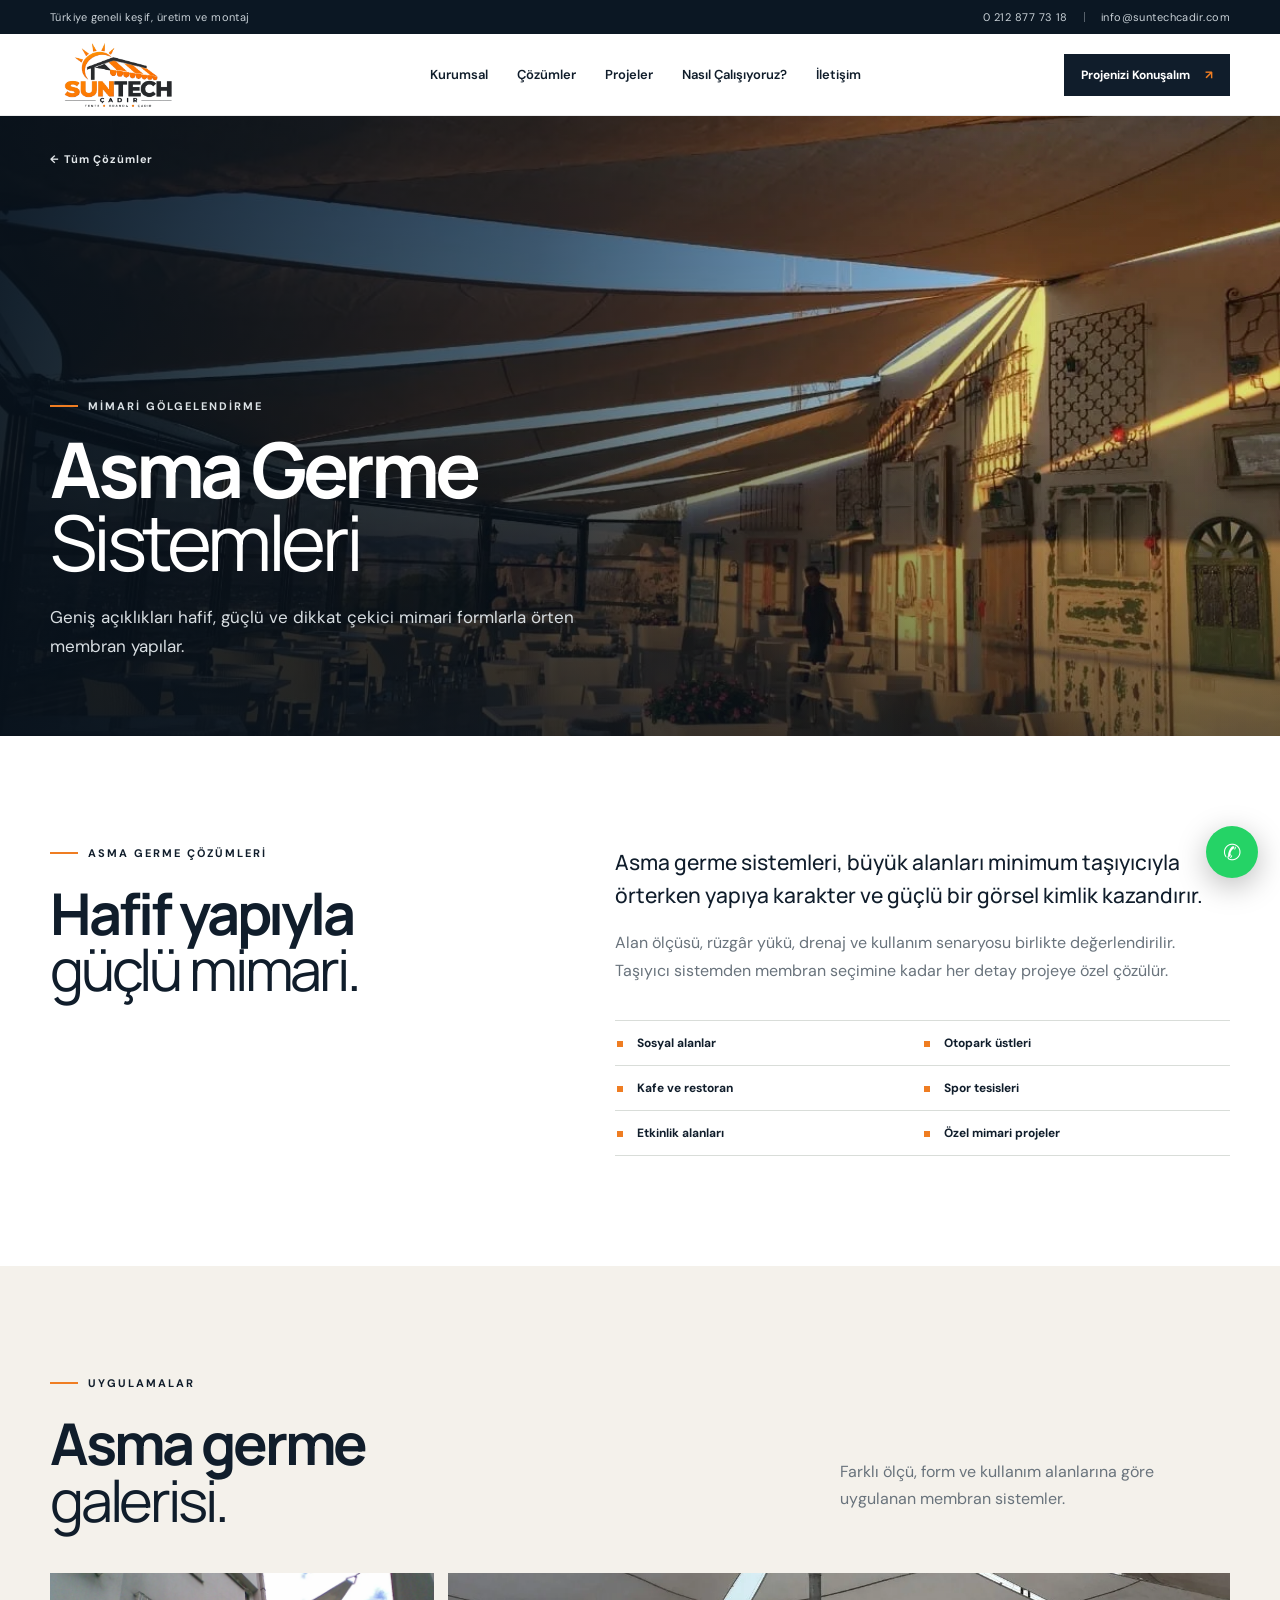
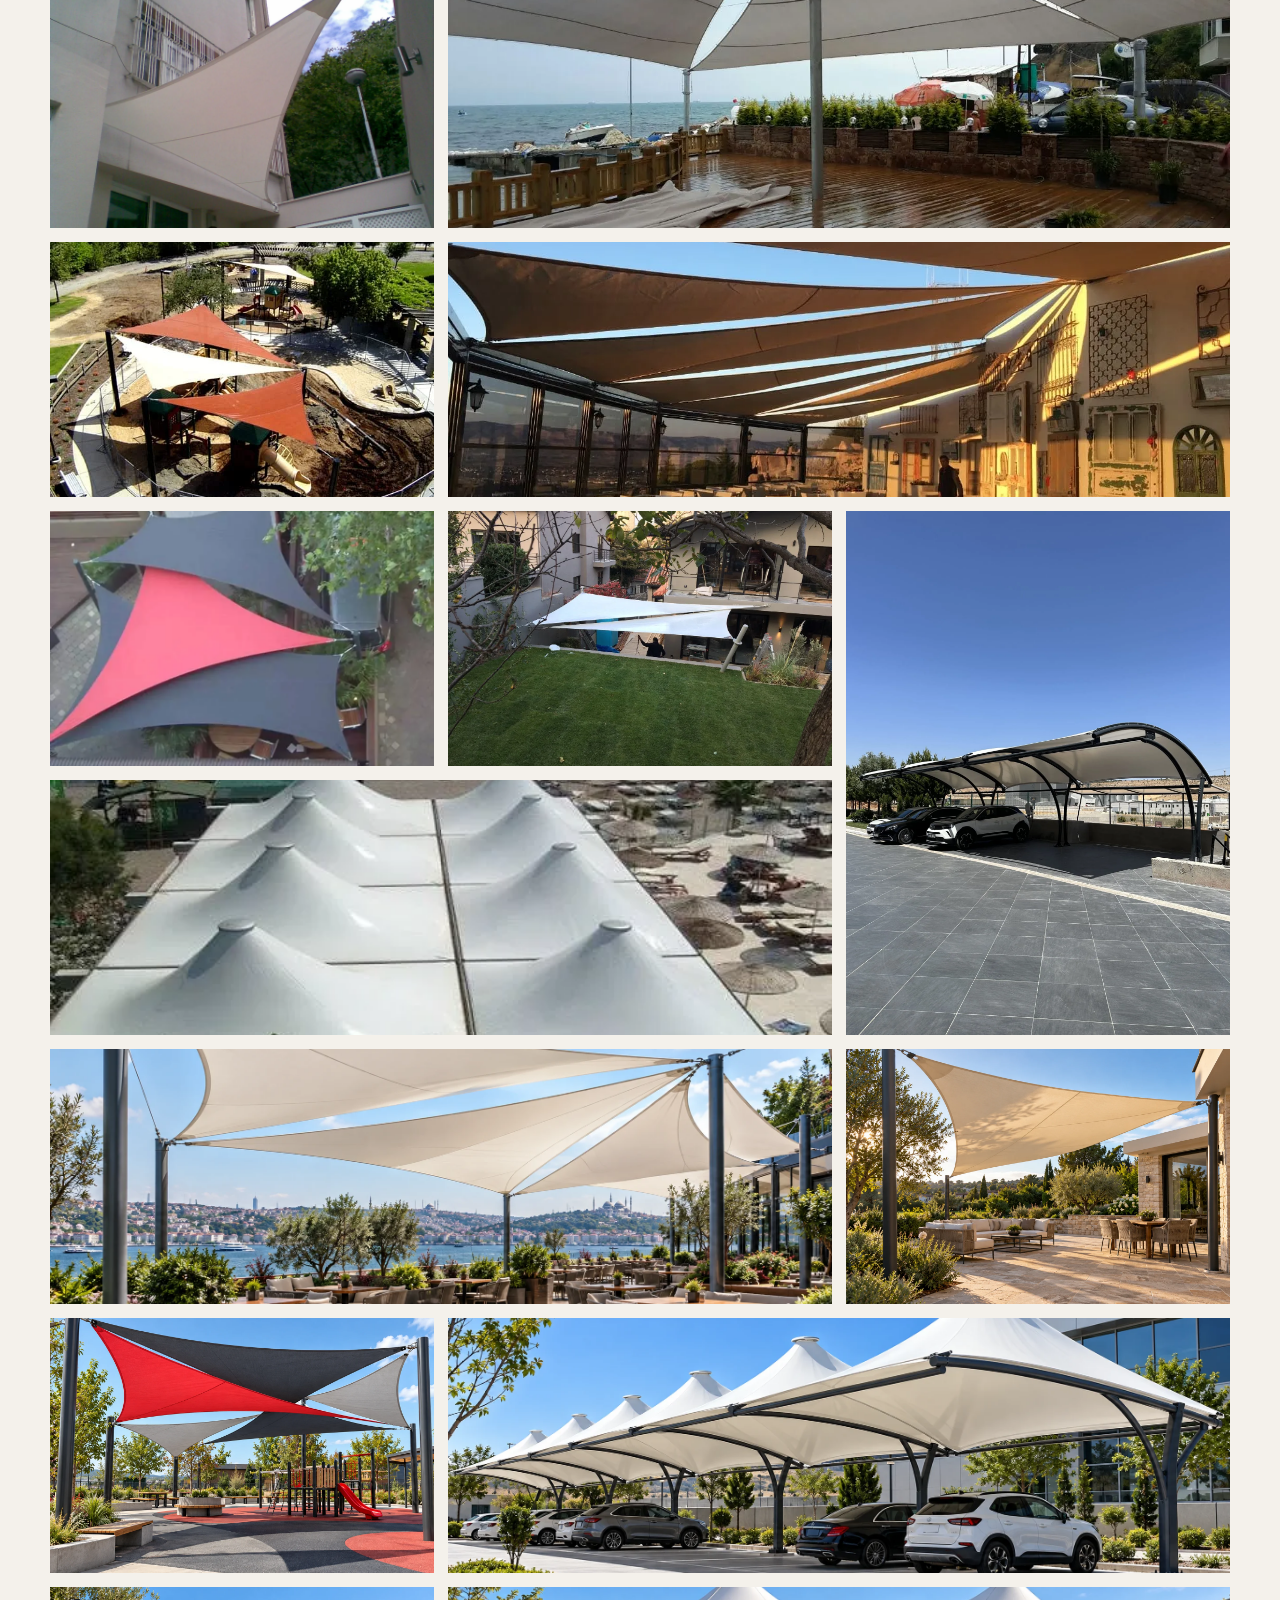
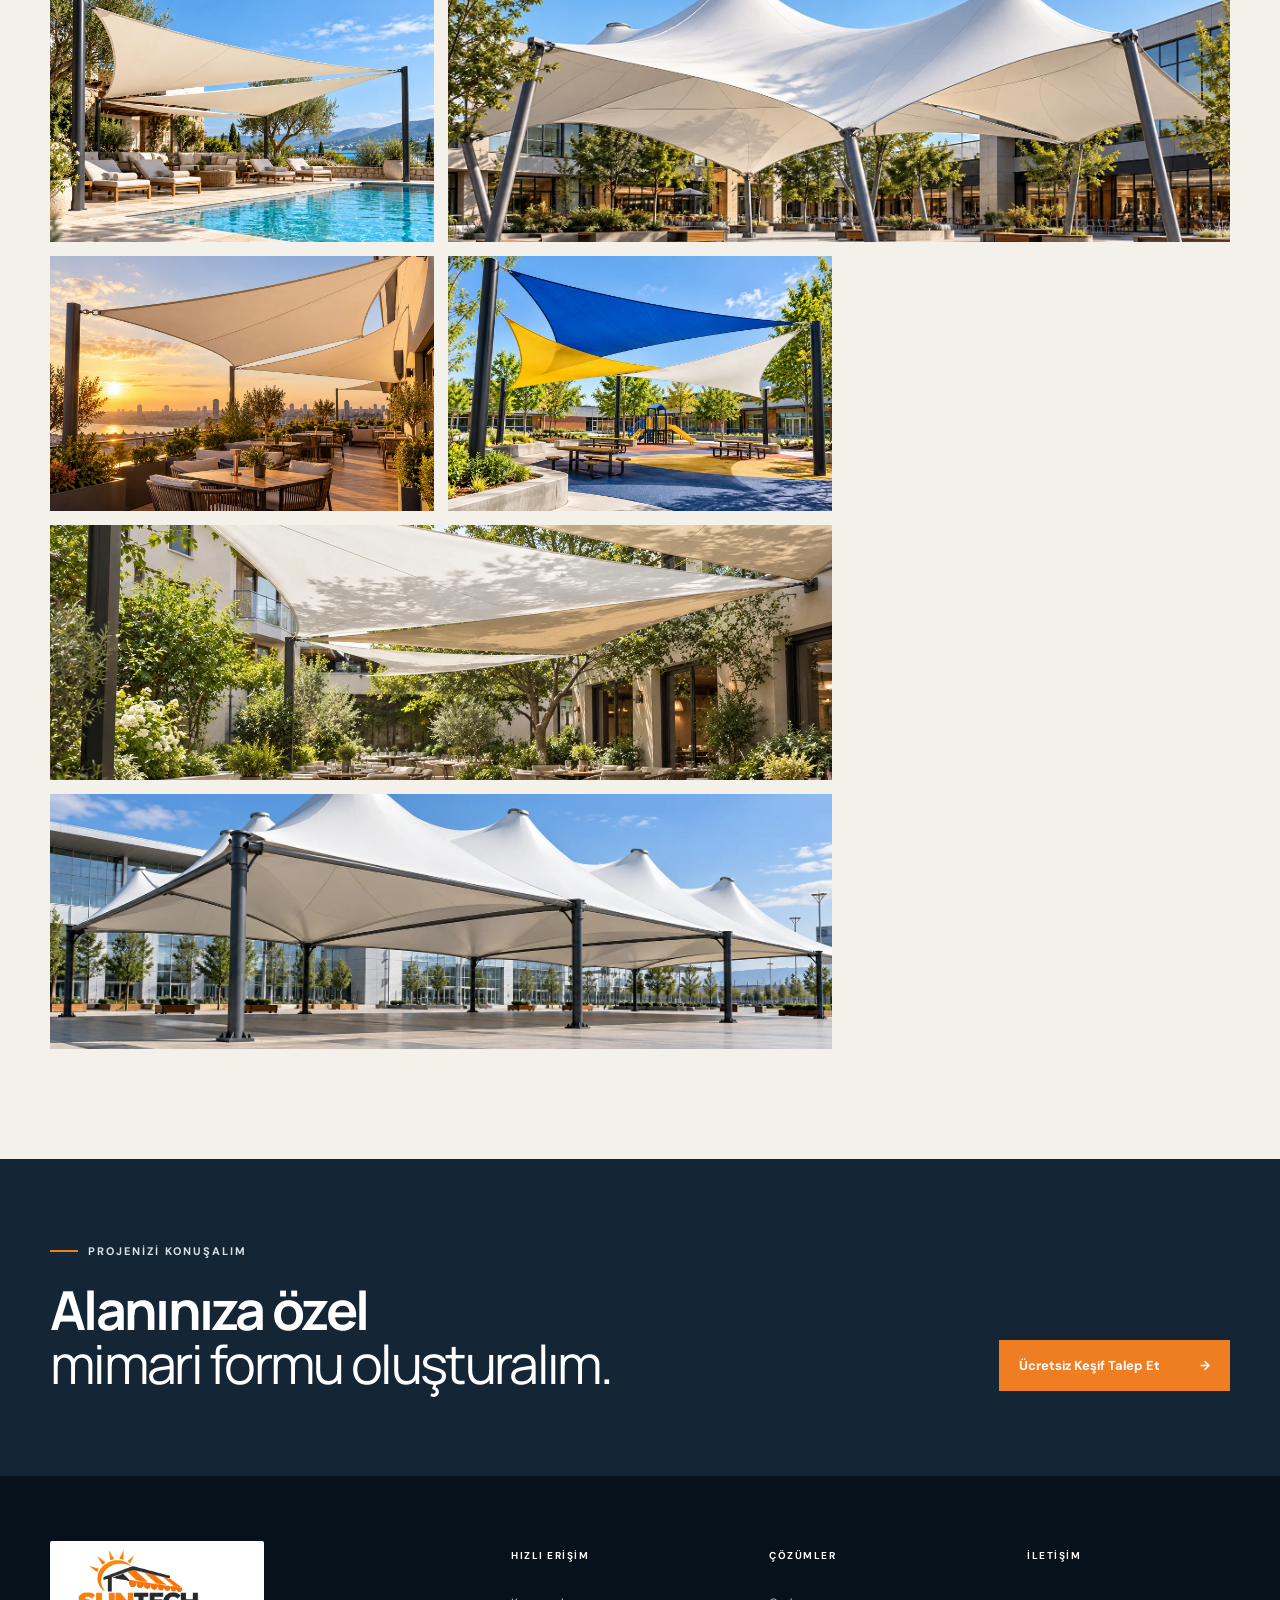
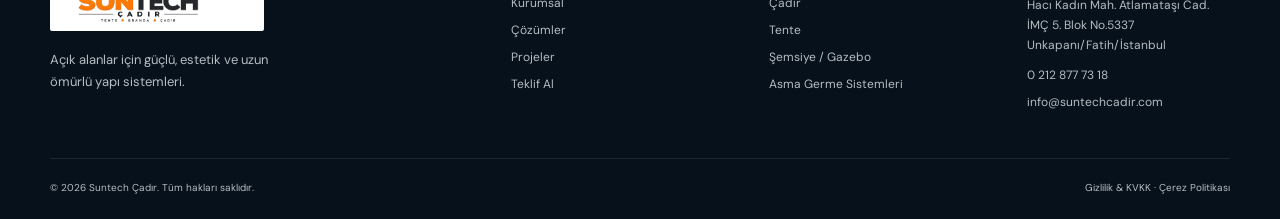
==== commit d3fea1a0: "Galeri görsellerini ekle" ====
--- a/asma-germe.html
+++ b/asma-germe.html
@@ -22,6 +22,16 @@
         <button class="gallery-item" type="button"><img src="assets/images/asmagerme/b493ffb8-e08d-4b99-b083-ab0a90ac2914.webp" alt="Bahçe tipi asma germe sistemi" loading="lazy"><span>Görseli büyüt ↗</span></button>
         <button class="gallery-item tall" type="button"><img src="assets/images/asmagerme/d4f016f7-329f-436c-ab1c-7bf1fcc88105.webp" alt="Otopark üstü germe gölgelik" loading="lazy"><span>Görseli büyüt ↗</span></button>
         <button class="gallery-item wide" type="button"><img src="assets/images/asmagerme/ea92eeff-eff6-4c55-8d8b-dd273e138e0f.webp" alt="Geniş ölçekli beyaz membran yapı" loading="lazy"><span>Görseli büyüt ↗</span></button>
+        <button class="gallery-item wide" type="button"><img src="assets/images/asmagerme/asmagerme-1.webp" alt="Teras asma germe gölgelendirme" loading="lazy"><span>Görseli büyüt ↗</span></button>
+        <button class="gallery-item" type="button"><img src="assets/images/asmagerme/asmagerme-2.webp" alt="Villa bahçesi asma germe sistemi" loading="lazy"><span>Görseli büyüt ↗</span></button>
+        <button class="gallery-item" type="button"><img src="assets/images/asmagerme/asmagerme-3.webp" alt="Renkli oyun alanı germe membranları" loading="lazy"><span>Görseli büyüt ↗</span></button>
+        <button class="gallery-item wide" type="button"><img src="assets/images/asmagerme/asmagerme-4.webp" alt="Otopark üstü asma germe gölgelik" loading="lazy"><span>Görseli büyüt ↗</span></button>
+        <button class="gallery-item" type="button"><img src="assets/images/asmagerme/asmagerme-5.webp" alt="Havuz kenarı asma germe sistemi" loading="lazy"><span>Görseli büyüt ↗</span></button>
+        <button class="gallery-item wide" type="button"><img src="assets/images/asmagerme/asmagerme-6.webp" alt="Kamusal alan membran gölgelik" loading="lazy"><span>Görseli büyüt ↗</span></button>
+        <button class="gallery-item" type="button"><img src="assets/images/asmagerme/asmagerme-7.webp" alt="Çatı terası germe membran sistemi" loading="lazy"><span>Görseli büyüt ↗</span></button>
+        <button class="gallery-item" type="button"><img src="assets/images/asmagerme/asmagerme-8.webp" alt="Okul bahçesi renkli membran gölgelikler" loading="lazy"><span>Görseli büyüt ↗</span></button>
+        <button class="gallery-item wide" type="button"><img src="assets/images/asmagerme/asmagerme-9.webp" alt="Restoran avlusu asma germe uygulaması" loading="lazy"><span>Görseli büyüt ↗</span></button>
+        <button class="gallery-item wide" type="button"><img src="assets/images/asmagerme/asmagerme-10.webp" alt="Geniş açıklıklı etkinlik membranı" loading="lazy"><span>Görseli büyüt ↗</span></button>
       </div>
     </div></section>
     <section class="detail-cta"><div class="container"><div><div class="eyebrow light"><span></span> PROJENİZİ KONUŞALIM</div><h2>Alanınıza özel<br><em>mimari formu oluşturalım.</em></h2></div><a class="btn btn-primary" href="index.html#teklif">Ücretsiz Keşif Talep Et <span>→</span></a></div></section>
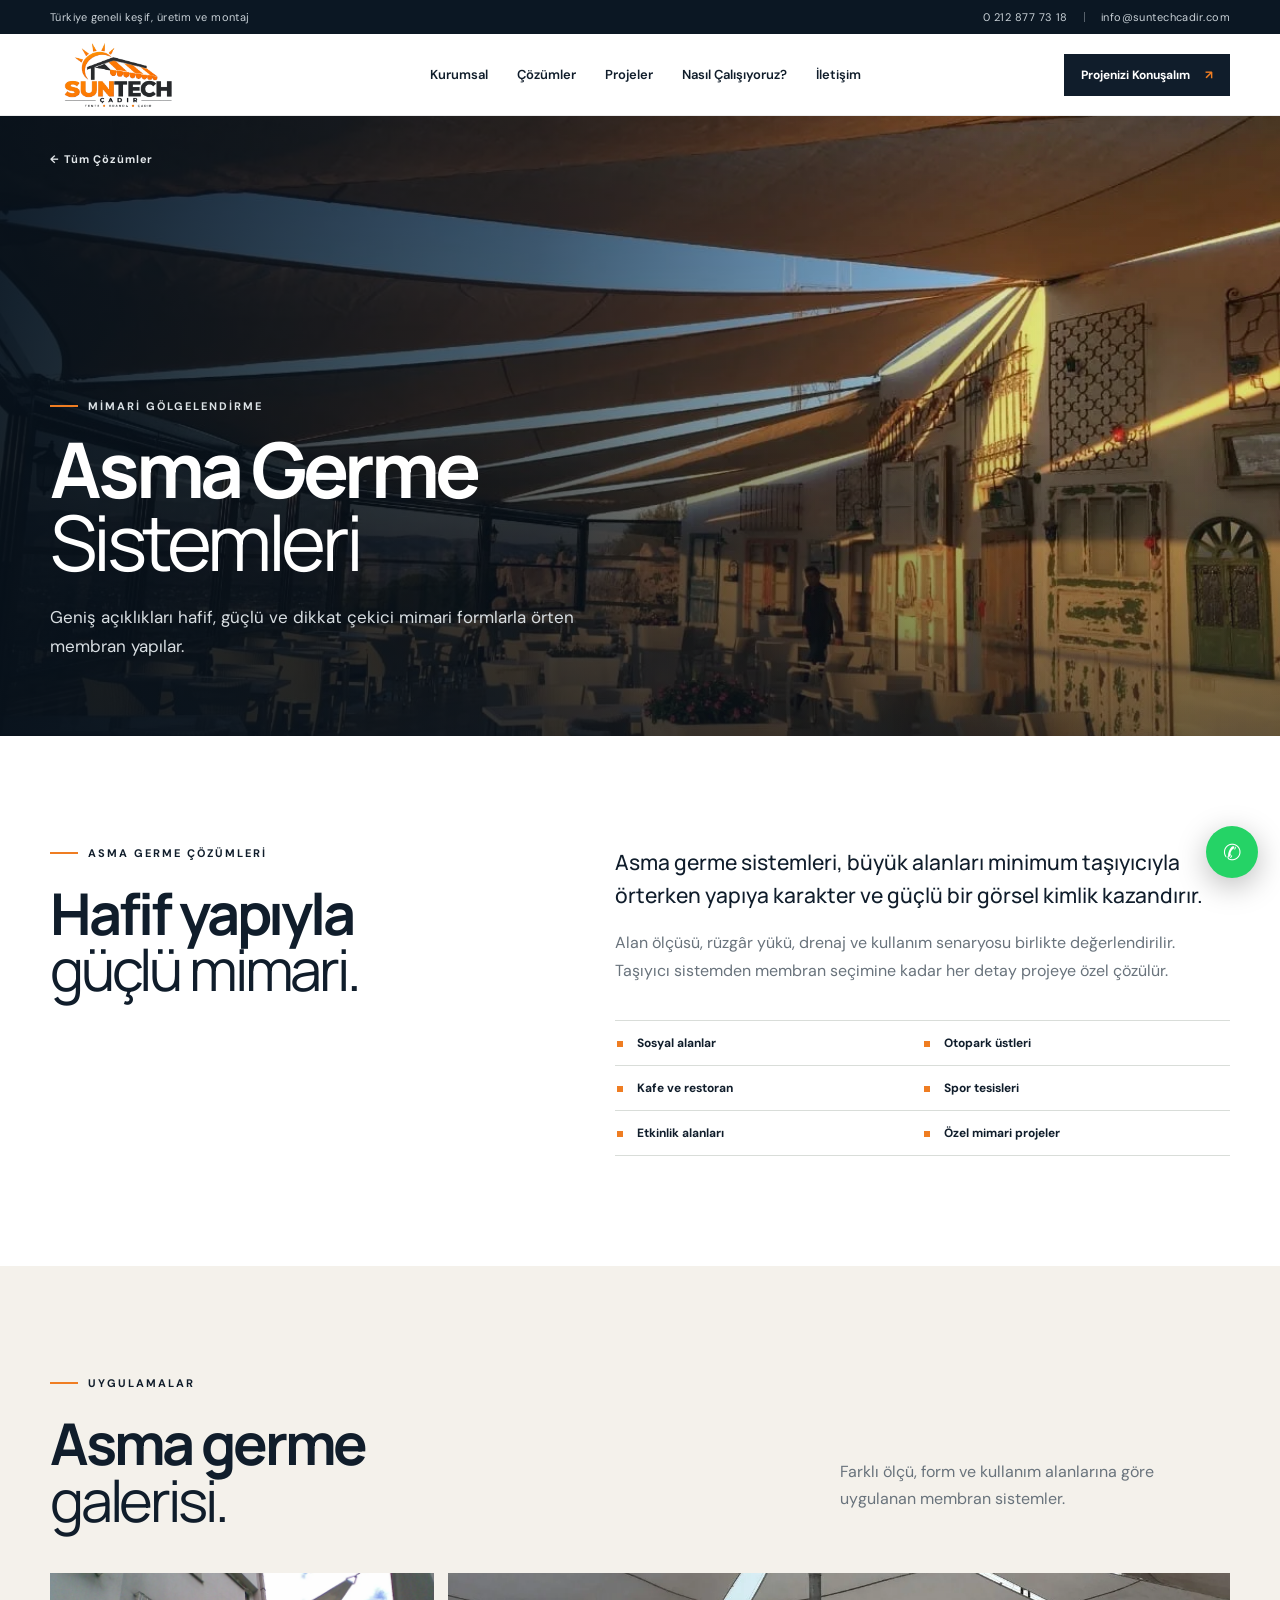
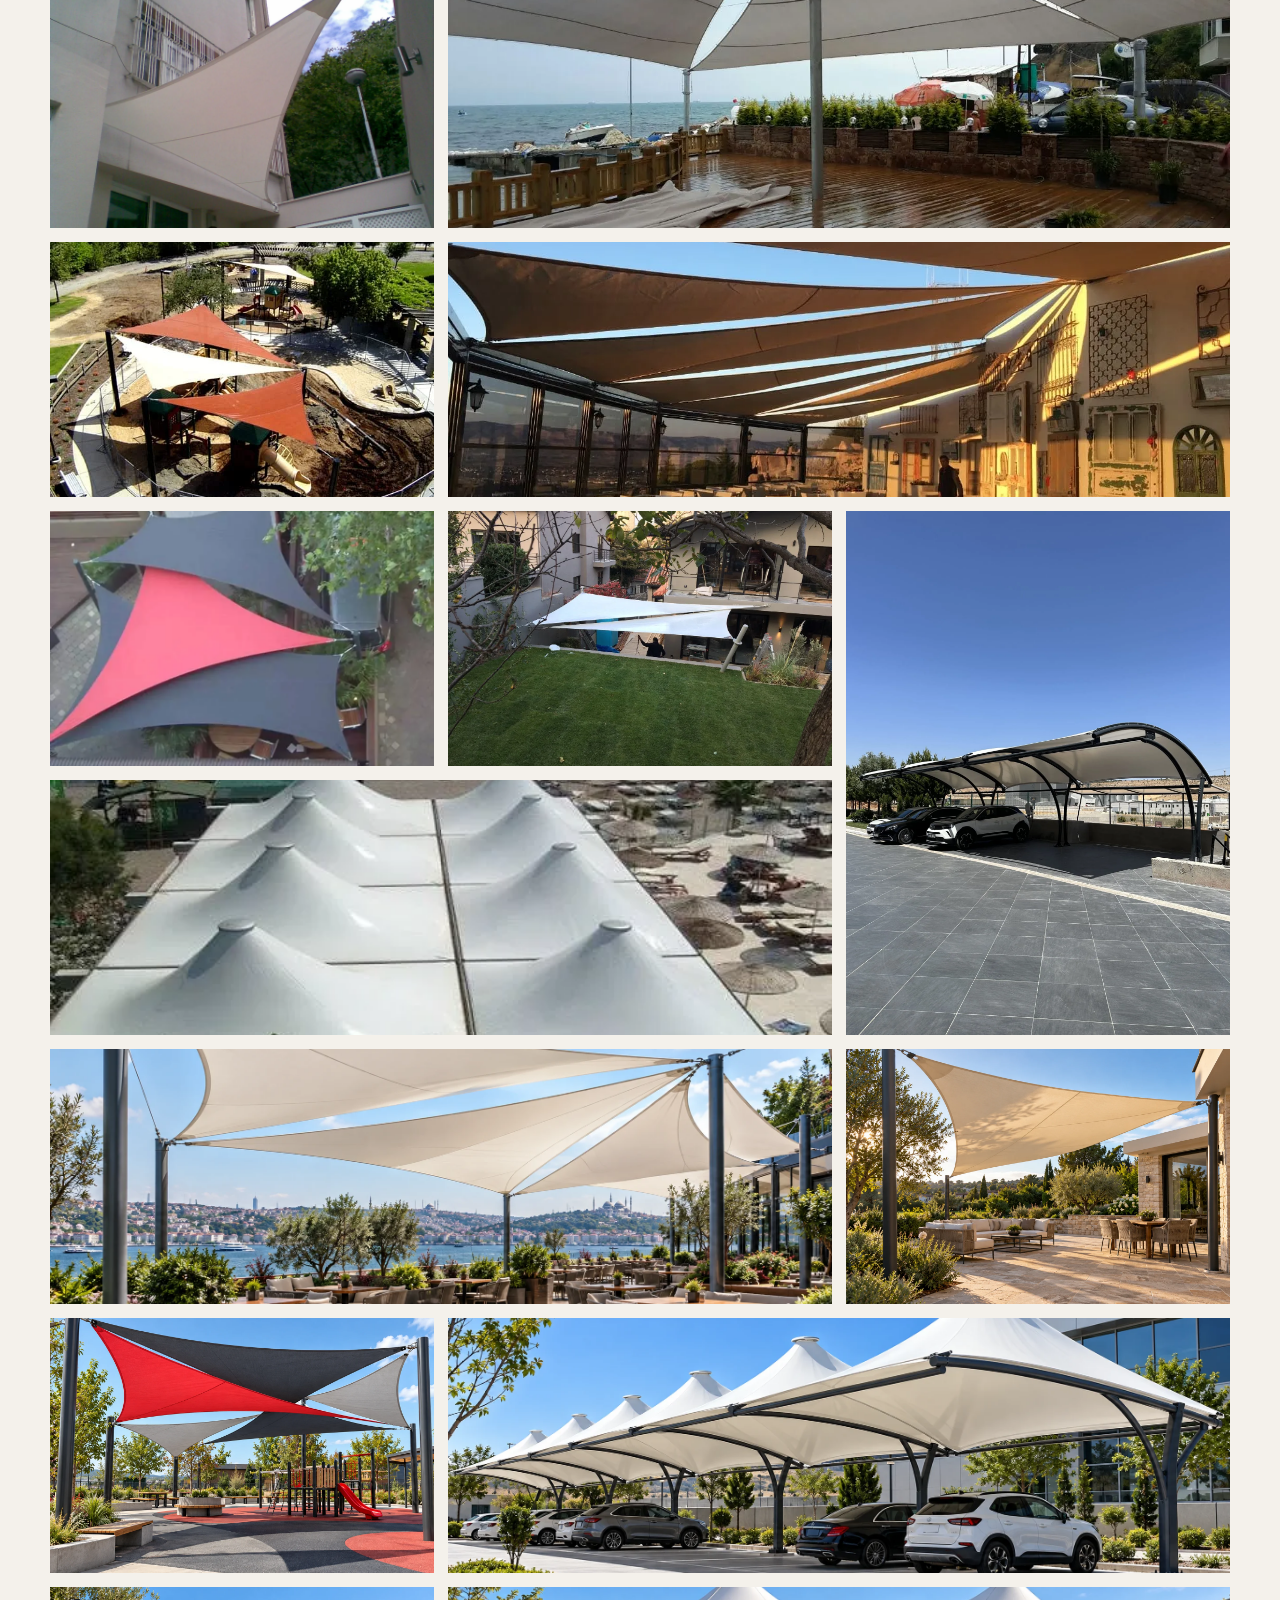
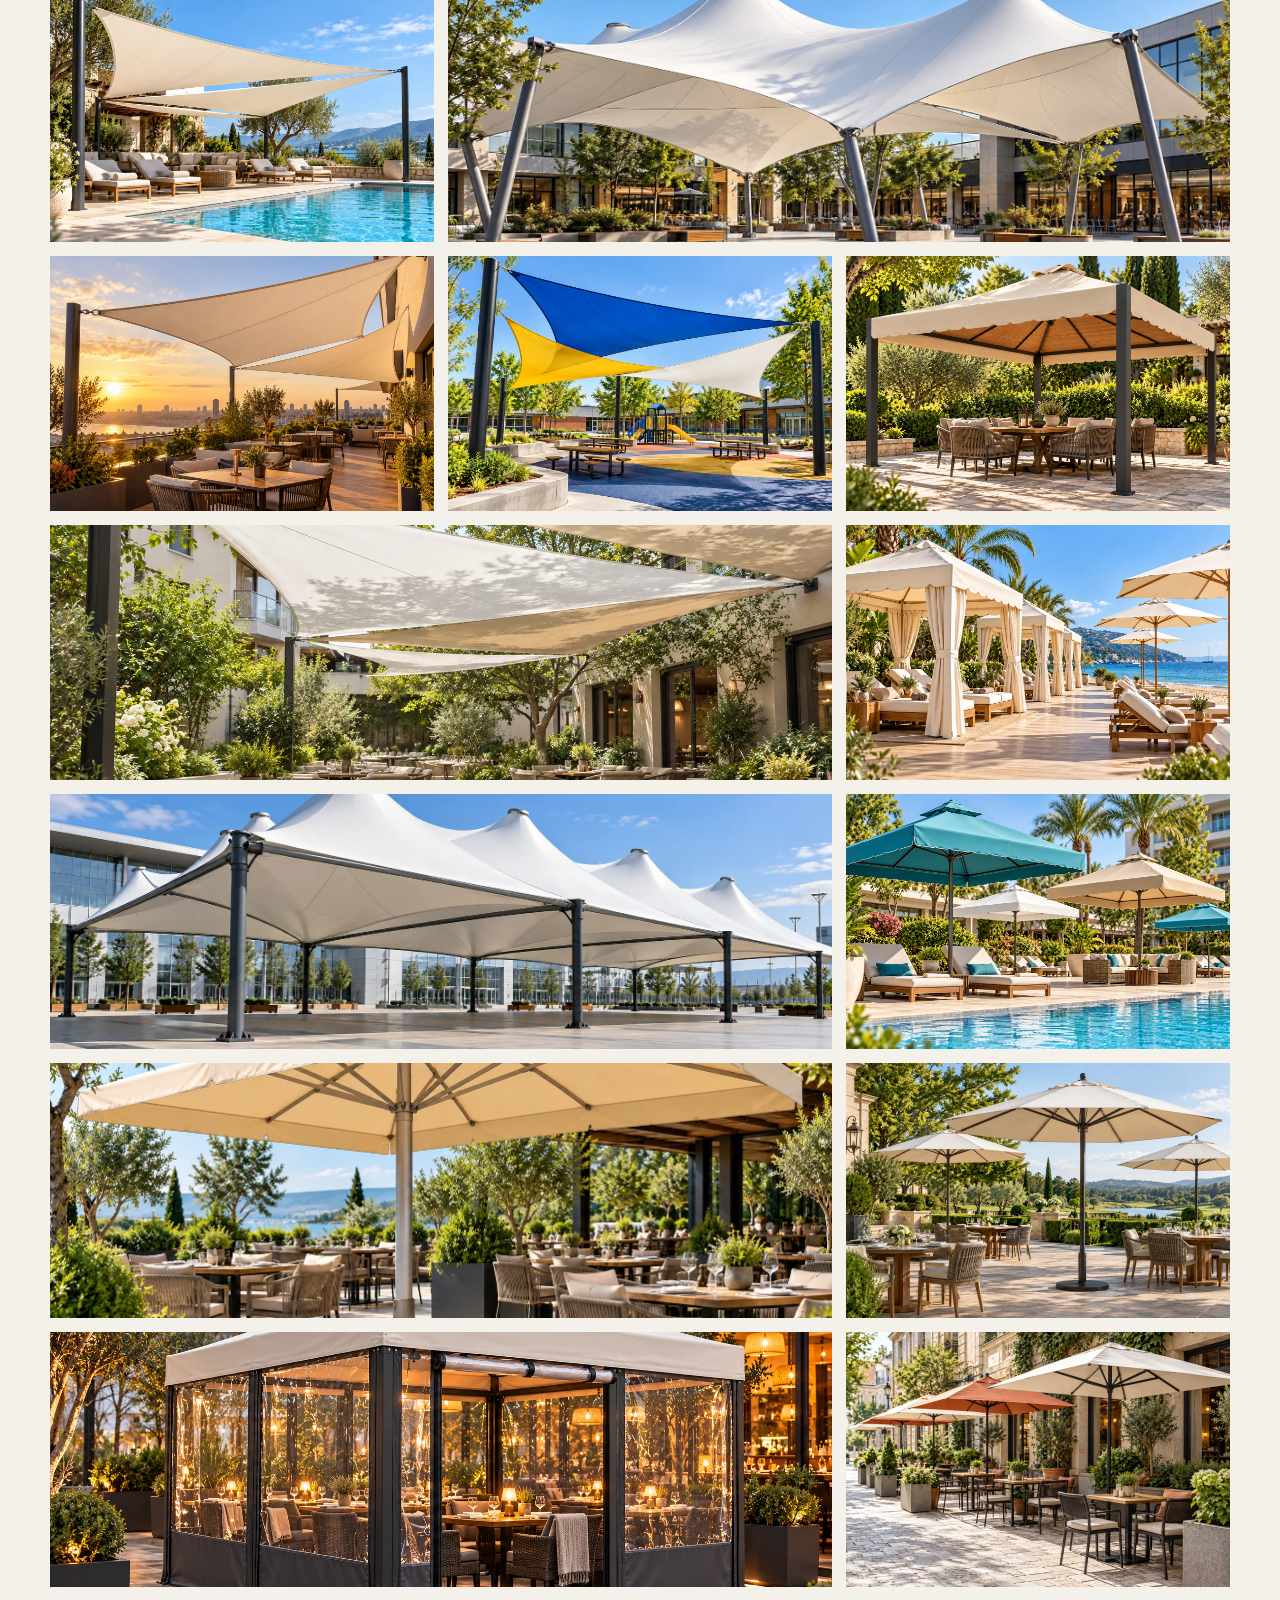
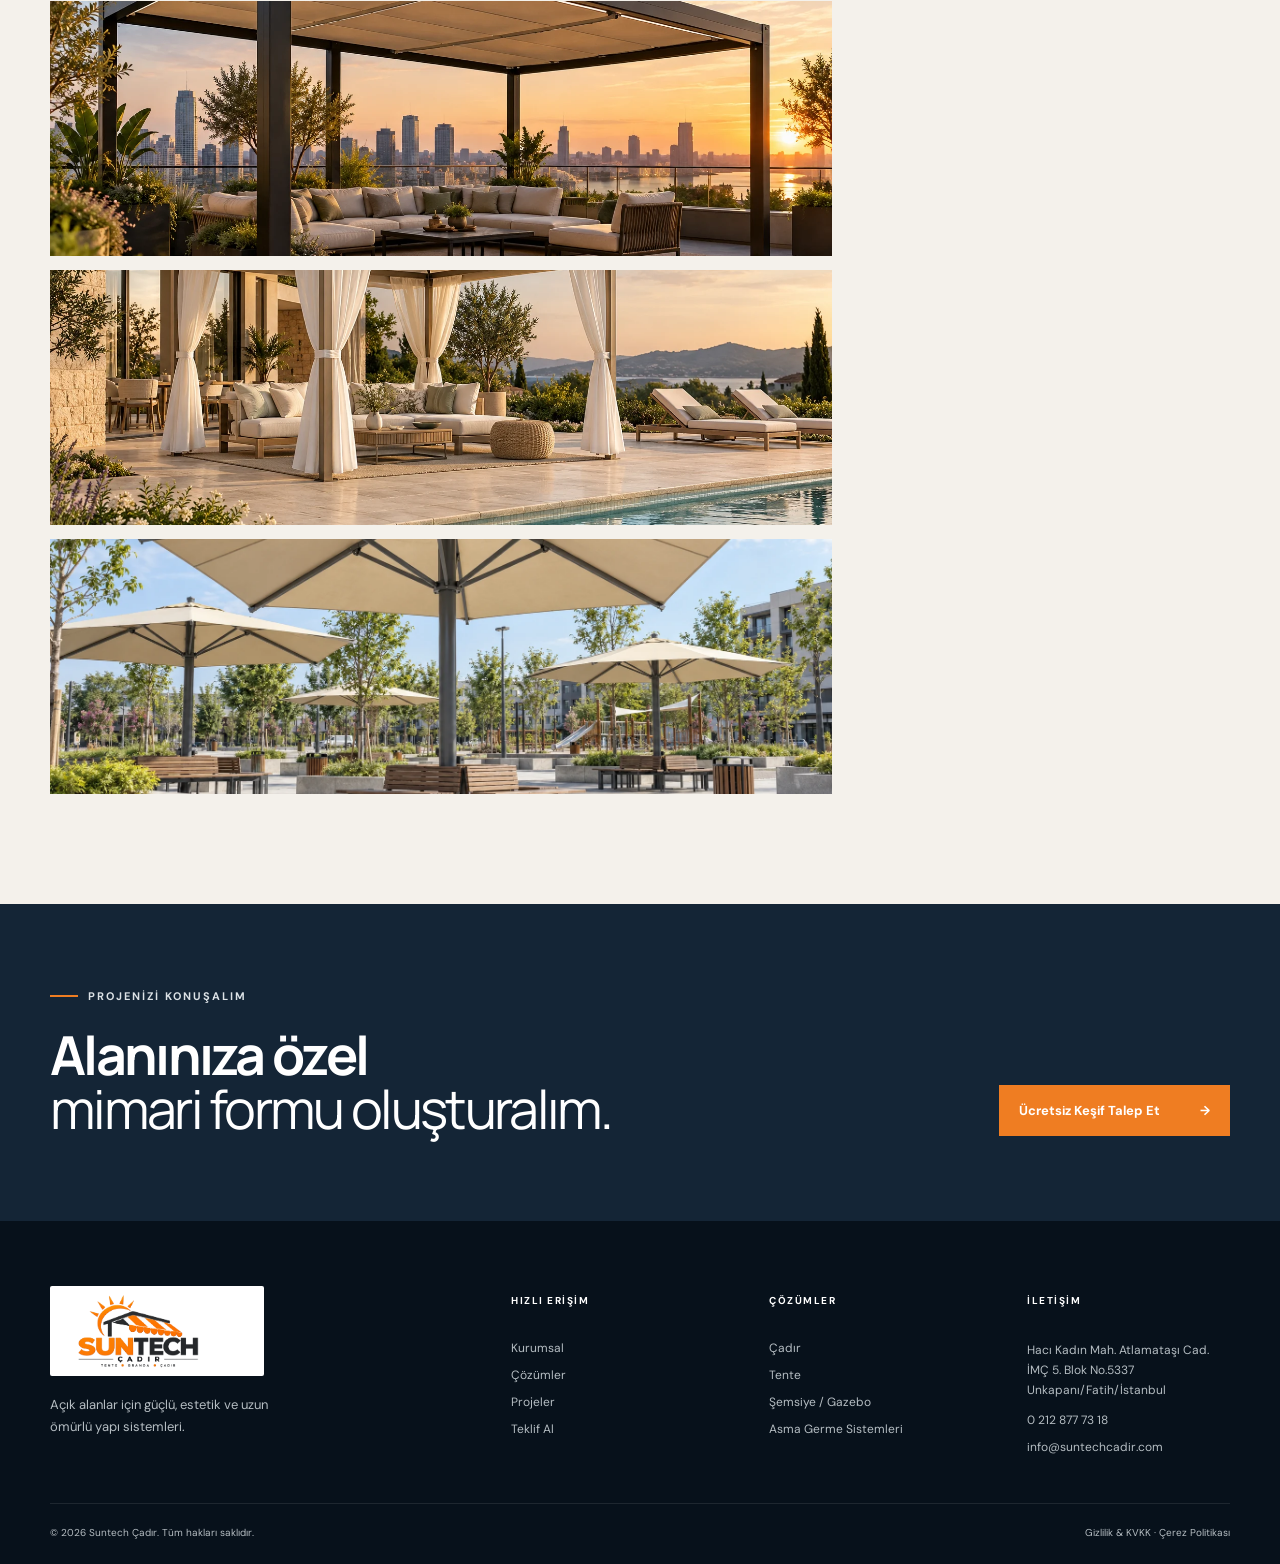
==== commit 3e66929a: "Asma germe galerisine yeni semsiye gazebo gorselleri ekle" ====
--- a/asma-germe.html
+++ b/asma-germe.html
@@ -32,6 +32,16 @@
         <button class="gallery-item" type="button"><img src="assets/images/asmagerme/asmagerme-8.webp" alt="Okul bahçesi renkli membran gölgelikler" loading="lazy"><span>Görseli büyüt ↗</span></button>
         <button class="gallery-item wide" type="button"><img src="assets/images/asmagerme/asmagerme-9.webp" alt="Restoran avlusu asma germe uygulaması" loading="lazy"><span>Görseli büyüt ↗</span></button>
         <button class="gallery-item wide" type="button"><img src="assets/images/asmagerme/asmagerme-10.webp" alt="Geniş açıklıklı etkinlik membranı" loading="lazy"><span>Görseli büyüt ↗</span></button>
+        <button class="gallery-item" type="button"><img src="assets/images/semsiyegazebo/semsiyegazebo-11.webp" alt="Ahşap görünümlü modern bahçe gazebo sistemi" loading="lazy"><span>Görseli büyüt ↗</span></button>
+        <button class="gallery-item wide" type="button"><img src="assets/images/semsiyegazebo/semsiyegazebo-12.webp" alt="Restoran terası büyük ticari şemsiye sistemi" loading="lazy"><span>Görseli büyüt ↗</span></button>
+        <button class="gallery-item" type="button"><img src="assets/images/semsiyegazebo/semsiyegazebo-13.webp" alt="Sahil oteli şemsiye ve cabana uygulaması" loading="lazy"><span>Görseli büyüt ↗</span></button>
+        <button class="gallery-item wide" type="button"><img src="assets/images/semsiyegazebo/semsiyegazebo-14.webp" alt="Şeffaf perdeli kış bahçesi gazebo sistemi" loading="lazy"><span>Görseli büyüt ↗</span></button>
+        <button class="gallery-item" type="button"><img src="assets/images/semsiyegazebo/semsiyegazebo-15.webp" alt="Havuz kenarı renkli şemsiye sistemleri" loading="lazy"><span>Görseli büyüt ↗</span></button>
+        <button class="gallery-item" type="button"><img src="assets/images/semsiyegazebo/semsiyegazebo-16.webp" alt="Bahçe restoranı klasik büyük şemsiye uygulaması" loading="lazy"><span>Görseli büyüt ↗</span></button>
+        <button class="gallery-item wide" type="button"><img src="assets/images/semsiyegazebo/semsiyegazebo-17.webp" alt="Çatı terası modern alüminyum gazebo sistemi" loading="lazy"><span>Görseli büyüt ↗</span></button>
+        <button class="gallery-item" type="button"><img src="assets/images/semsiyegazebo/semsiyegazebo-18.webp" alt="Kafe sokağı kompakt şemsiye sistemleri" loading="lazy"><span>Görseli büyüt ↗</span></button>
+        <button class="gallery-item wide" type="button"><img src="assets/images/semsiyegazebo/semsiyegazebo-19.webp" alt="Villa havuzu perdeli gazebo cabana sistemi" loading="lazy"><span>Görseli büyüt ↗</span></button>
+        <button class="gallery-item wide" type="button"><img src="assets/images/semsiyegazebo/semsiyegazebo-20.webp" alt="Kamusal alan büyük şemsiye gölgelendirme sistemi" loading="lazy"><span>Görseli büyüt ↗</span></button>
       </div>
     </div></section>
     <section class="detail-cta"><div class="container"><div><div class="eyebrow light"><span></span> PROJENİZİ KONUŞALIM</div><h2>Alanınıza özel<br><em>mimari formu oluşturalım.</em></h2></div><a class="btn btn-primary" href="index.html#teklif">Ücretsiz Keşif Talep Et <span>→</span></a></div></section>
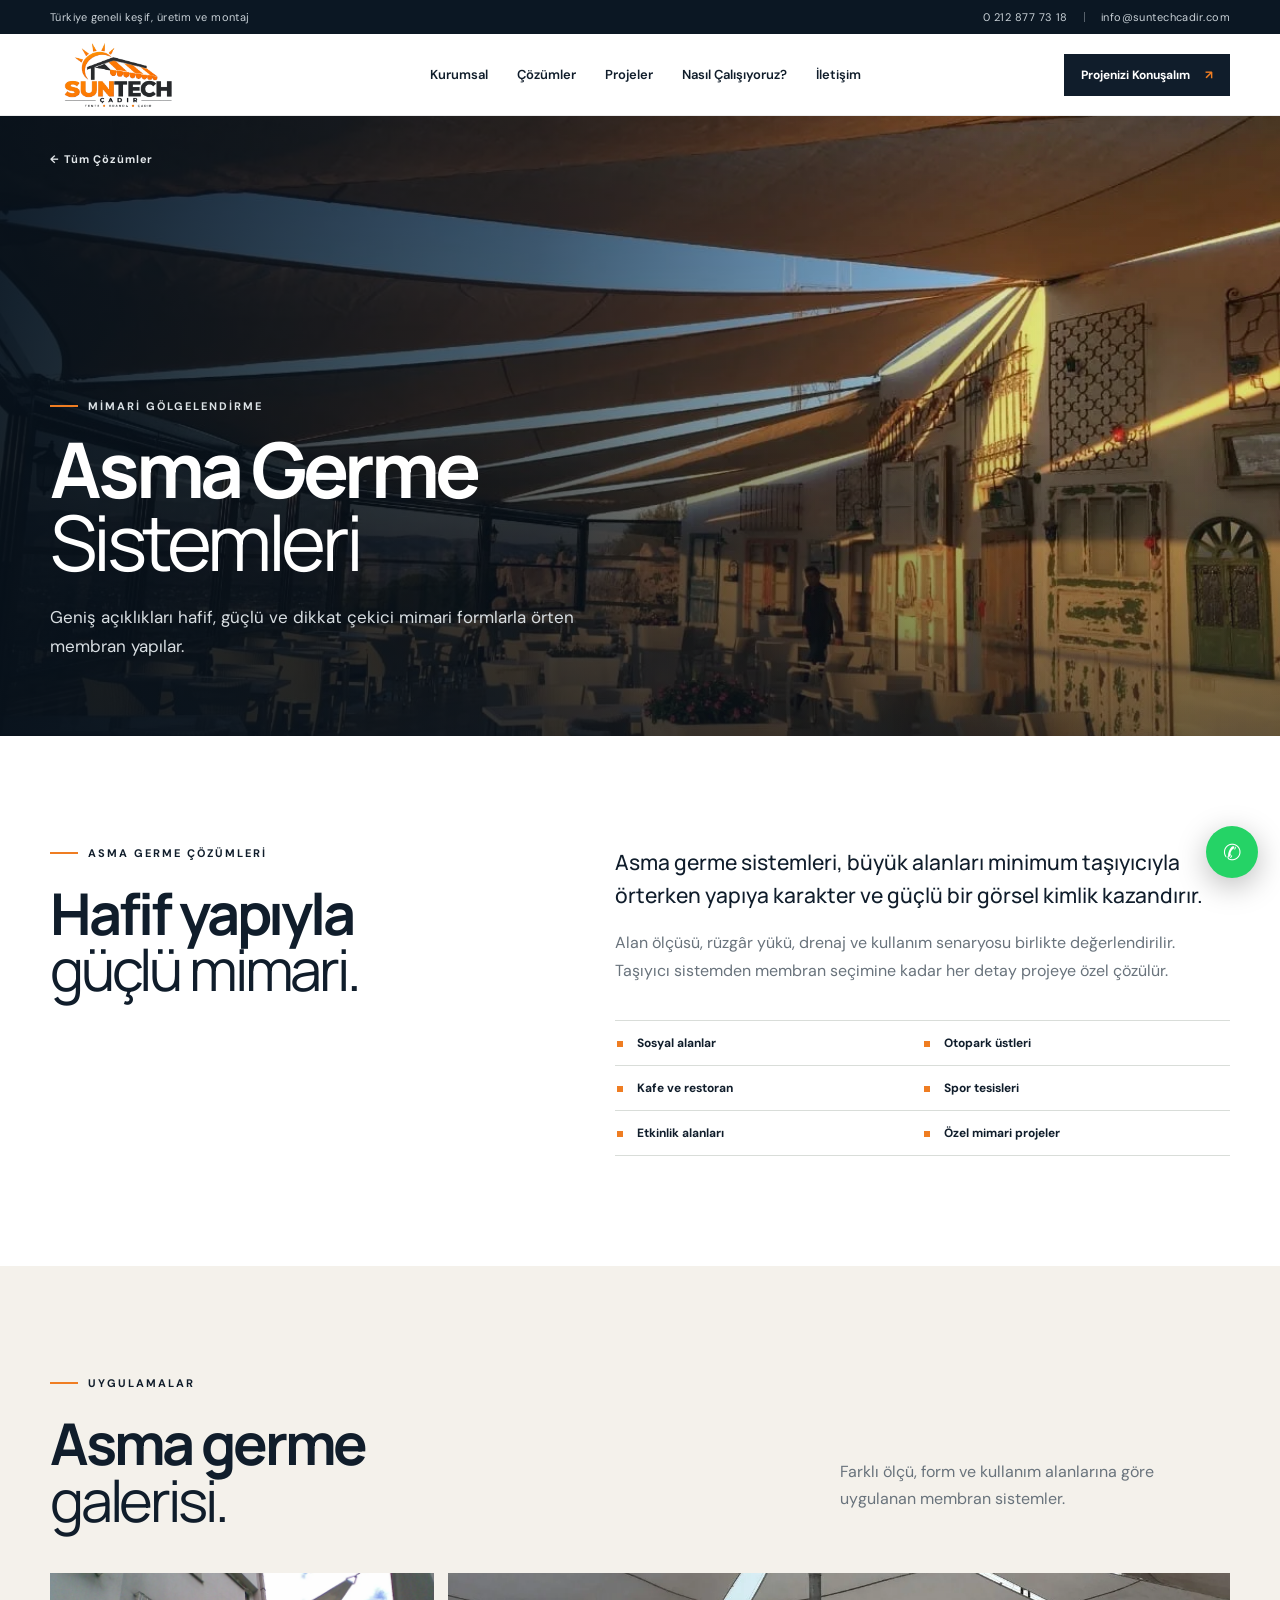
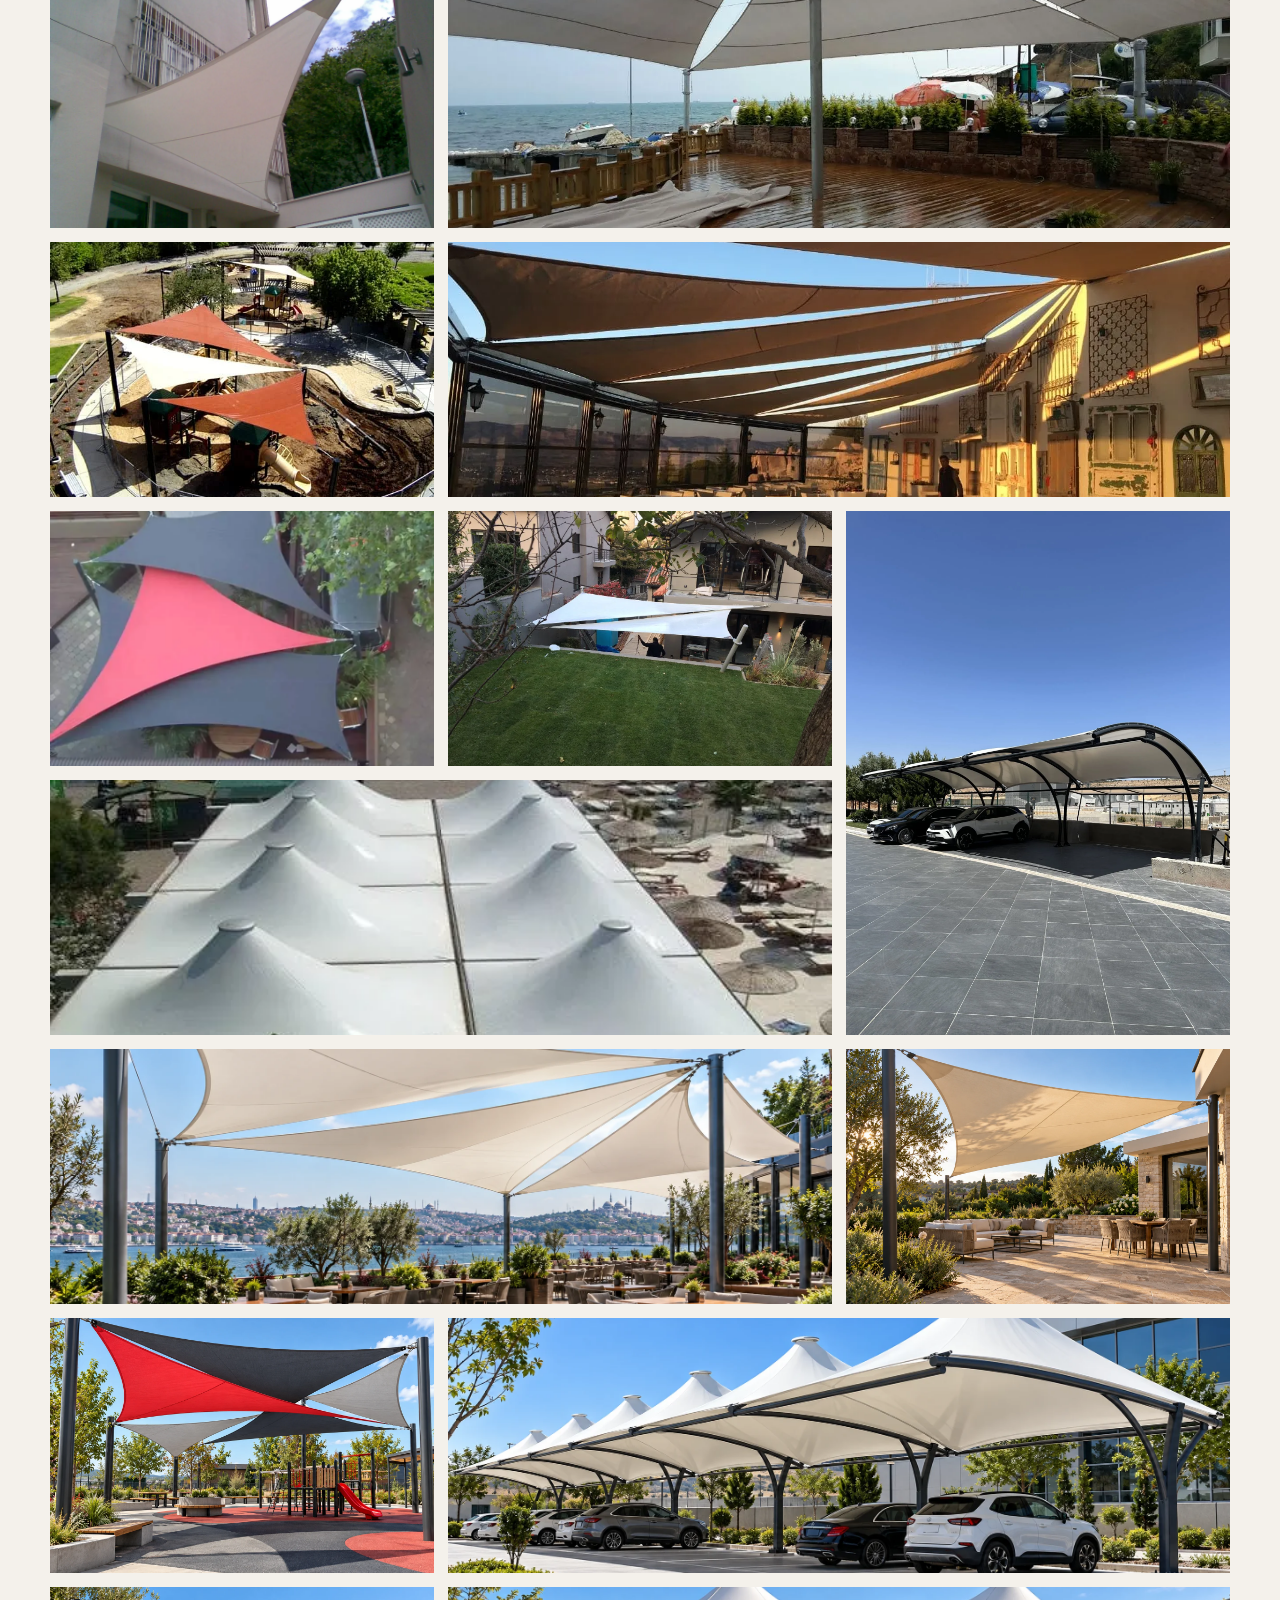
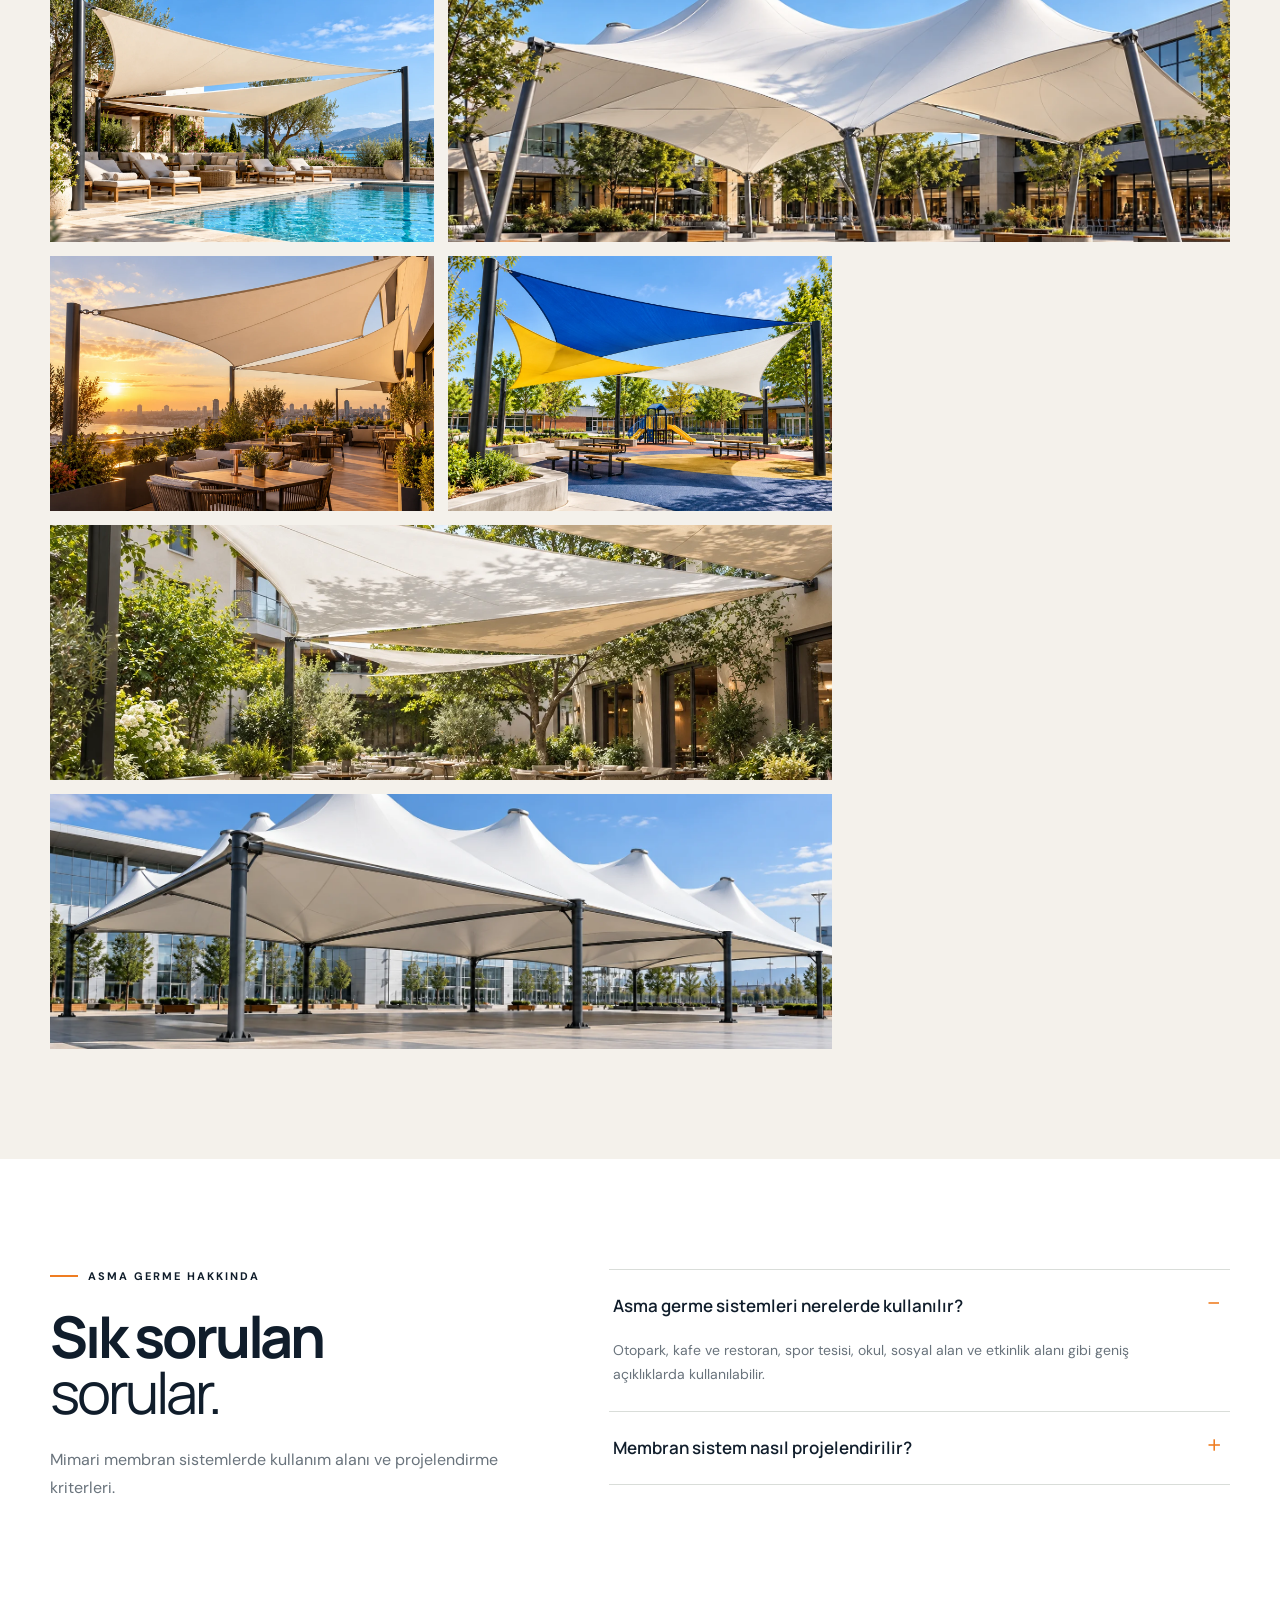
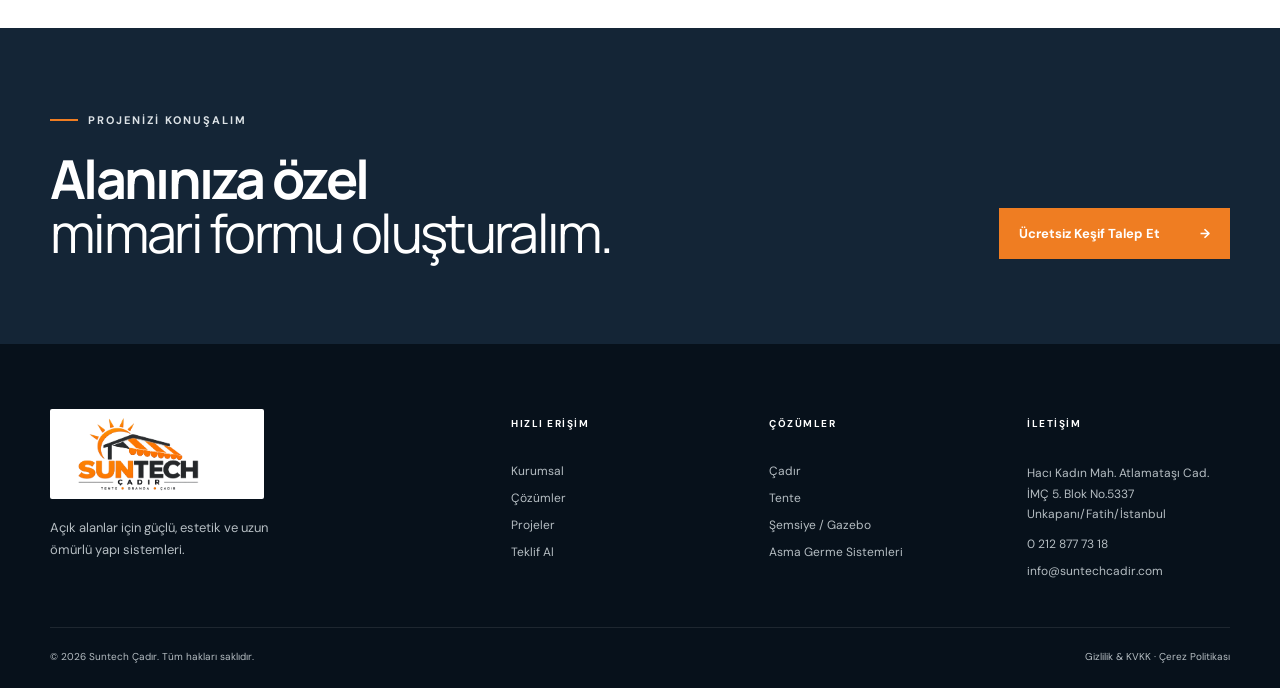
==== commit a5e6c357: "SEO ve GEO optimizasyonlarini ekle" ====
--- a/asma-germe.html
+++ b/asma-germe.html
@@ -2,9 +2,14 @@
 <html lang="tr">
 <head>
   <meta charset="UTF-8"><meta name="viewport" content="width=device-width, initial-scale=1.0">
-  <meta name="description" content="Suntech asma germe sistemleri: geniş açıklıklar için projeye özel, hafif, dayanıklı ve estetik membran yapılar.">
-  <title>Asma Germe Sistemleri | Suntech Çadır</title>
-  <link rel="preconnect" href="https://fonts.googleapis.com"><link rel="preconnect" href="https://fonts.gstatic.com" crossorigin><link href="https://fonts.googleapis.com/css2?family=DM+Sans:wght@400;500;600;700&family=Manrope:wght@400;500;600;700;800&display=swap" rel="stylesheet"><link rel="stylesheet" href="styles.css">
+  <title>Asma Germe ve Membran Sistemleri | Suntech</title>
+  <meta name="description" content="Otopark, sosyal alan, spor tesisi ve ticari mekânlar için projeye özel asma germe ve membran sistemleri. Türkiye geneli üretim ve montaj.">
+  <meta name="robots" content="index, follow, max-image-preview:large, max-snippet:-1"><meta name="theme-color" content="#101d2b">
+  <link rel="canonical" href="https://suntechcadir.com/asma-germe.html"><link rel="icon" href="assets/images/suntech-logo.png" type="image/png">
+  <meta property="og:type" content="website"><meta property="og:locale" content="tr_TR"><meta property="og:site_name" content="Suntech Çadır"><meta property="og:title" content="Asma Germe ve Membran Sistemleri | Suntech"><meta property="og:description" content="Geniş açıklıklar için hafif, dayanıklı ve projeye özel membran yapılar."><meta property="og:url" content="https://suntechcadir.com/asma-germe.html"><meta property="og:image" content="https://suntechcadir.com/assets/images/asmagerme/8adb801d-bd46-49c3-9a42-c5590cb09aaf.webp"><meta property="og:image:alt" content="Restoran alanında asma germe membran sistemi">
+  <meta name="twitter:card" content="summary_large_image"><meta name="twitter:title" content="Asma Germe Sistemleri | Suntech"><meta name="twitter:description" content="Projeye özel mimari membran çözümleri."><meta name="twitter:image" content="https://suntechcadir.com/assets/images/asmagerme/8adb801d-bd46-49c3-9a42-c5590cb09aaf.webp">
+  <link rel="preconnect" href="https://fonts.googleapis.com"><link rel="preconnect" href="https://fonts.gstatic.com" crossorigin><link href="https://fonts.googleapis.com/css2?family=DM+Sans:wght@400;500;600;700&amp;family=Manrope:wght@400;500;600;700;800&amp;display=swap" rel="stylesheet"><link rel="stylesheet" href="styles.css"><link rel="stylesheet" href="seo.css">
+  <script type="application/ld+json">{"@context":"https://schema.org","@graph":[{"@type":"Service","name":"Asma Germe ve Membran Sistemleri","serviceType":"Asma germe membran yapı tasarımı, üretimi ve montajı","description":"Geniş açıklıklar için projeye özel, hafif ve dayanıklı mimari membran sistemleri.","url":"https://suntechcadir.com/asma-germe.html","image":"https://suntechcadir.com/assets/images/asmagerme/8adb801d-bd46-49c3-9a42-c5590cb09aaf.webp","areaServed":{"@type":"Country","name":"Türkiye"},"provider":{"@id":"https://suntechcadir.com/#business"}},{"@type":"BreadcrumbList","itemListElement":[{"@type":"ListItem","position":1,"name":"Ana Sayfa","item":"https://suntechcadir.com/"},{"@type":"ListItem","position":2,"name":"Asma Germe Sistemleri","item":"https://suntechcadir.com/asma-germe.html"}]},{"@type":"FAQPage","mainEntity":[{"@type":"Question","name":"Asma germe sistemleri nerelerde kullanılır?","acceptedAnswer":{"@type":"Answer","text":"Asma germe sistemleri otopark, kafe ve restoran, spor tesisi, okul, sosyal alan ve etkinlik alanı gibi geniş açıklıklarda kullanılabilir."}},{"@type":"Question","name":"Membran sistem nasıl projelendirilir?","acceptedAnswer":{"@type":"Answer","text":"Alan ölçüsü, zemin ve ankraj koşulları, rüzgâr yükü, drenaj, gölgeleme hedefi ve mimari form birlikte değerlendirilir."}}]}]}</script>
 </head>
 <body class="detail-page">
   <div class="topbar"><div class="container topbar-inner"><span>Türkiye geneli keşif, üretim ve montaj</span><div><a href="tel:+902128777318">0 212 877 73 18</a><i></i><a href="mailto:info@suntechcadir.com">info@suntechcadir.com</a></div></div></div>
@@ -32,21 +37,12 @@
         <button class="gallery-item" type="button"><img src="assets/images/asmagerme/asmagerme-8.webp" alt="Okul bahçesi renkli membran gölgelikler" loading="lazy"><span>Görseli büyüt ↗</span></button>
         <button class="gallery-item wide" type="button"><img src="assets/images/asmagerme/asmagerme-9.webp" alt="Restoran avlusu asma germe uygulaması" loading="lazy"><span>Görseli büyüt ↗</span></button>
         <button class="gallery-item wide" type="button"><img src="assets/images/asmagerme/asmagerme-10.webp" alt="Geniş açıklıklı etkinlik membranı" loading="lazy"><span>Görseli büyüt ↗</span></button>
-        <button class="gallery-item" type="button"><img src="assets/images/semsiyegazebo/semsiyegazebo-11.webp" alt="Ahşap görünümlü modern bahçe gazebo sistemi" loading="lazy"><span>Görseli büyüt ↗</span></button>
-        <button class="gallery-item wide" type="button"><img src="assets/images/semsiyegazebo/semsiyegazebo-12.webp" alt="Restoran terası büyük ticari şemsiye sistemi" loading="lazy"><span>Görseli büyüt ↗</span></button>
-        <button class="gallery-item" type="button"><img src="assets/images/semsiyegazebo/semsiyegazebo-13.webp" alt="Sahil oteli şemsiye ve cabana uygulaması" loading="lazy"><span>Görseli büyüt ↗</span></button>
-        <button class="gallery-item wide" type="button"><img src="assets/images/semsiyegazebo/semsiyegazebo-14.webp" alt="Şeffaf perdeli kış bahçesi gazebo sistemi" loading="lazy"><span>Görseli büyüt ↗</span></button>
-        <button class="gallery-item" type="button"><img src="assets/images/semsiyegazebo/semsiyegazebo-15.webp" alt="Havuz kenarı renkli şemsiye sistemleri" loading="lazy"><span>Görseli büyüt ↗</span></button>
-        <button class="gallery-item" type="button"><img src="assets/images/semsiyegazebo/semsiyegazebo-16.webp" alt="Bahçe restoranı klasik büyük şemsiye uygulaması" loading="lazy"><span>Görseli büyüt ↗</span></button>
-        <button class="gallery-item wide" type="button"><img src="assets/images/semsiyegazebo/semsiyegazebo-17.webp" alt="Çatı terası modern alüminyum gazebo sistemi" loading="lazy"><span>Görseli büyüt ↗</span></button>
-        <button class="gallery-item" type="button"><img src="assets/images/semsiyegazebo/semsiyegazebo-18.webp" alt="Kafe sokağı kompakt şemsiye sistemleri" loading="lazy"><span>Görseli büyüt ↗</span></button>
-        <button class="gallery-item wide" type="button"><img src="assets/images/semsiyegazebo/semsiyegazebo-19.webp" alt="Villa havuzu perdeli gazebo cabana sistemi" loading="lazy"><span>Görseli büyüt ↗</span></button>
-        <button class="gallery-item wide" type="button"><img src="assets/images/semsiyegazebo/semsiyegazebo-20.webp" alt="Kamusal alan büyük şemsiye gölgelendirme sistemi" loading="lazy"><span>Görseli büyüt ↗</span></button>
       </div>
     </div></section>
+    <section class="section faq detail-faq" aria-labelledby="asma-faq-title"><div class="container faq-grid"><div class="faq-heading"><div class="eyebrow"><span></span> ASMA GERME HAKKINDA</div><h2 id="asma-faq-title">Sık sorulan<br><em>sorular.</em></h2><p>Mimari membran sistemlerde kullanım alanı ve projelendirme kriterleri.</p></div><div class="faq-list"><details open><summary>Asma germe sistemleri nerelerde kullanılır?</summary><p>Otopark, kafe ve restoran, spor tesisi, okul, sosyal alan ve etkinlik alanı gibi geniş açıklıklarda kullanılabilir.</p></details><details><summary>Membran sistem nasıl projelendirilir?</summary><p>Alan ölçüsü, zemin ve ankraj koşulları, rüzgâr yükü, drenaj, gölgeleme hedefi ve mimari form birlikte değerlendirilir.</p></details></div></div></section>
     <section class="detail-cta"><div class="container"><div><div class="eyebrow light"><span></span> PROJENİZİ KONUŞALIM</div><h2>Alanınıza özel<br><em>mimari formu oluşturalım.</em></h2></div><a class="btn btn-primary" href="index.html#teklif">Ücretsiz Keşif Talep Et <span>→</span></a></div></section>
   </main>
   <footer id="iletisim"><div class="container footer-grid"><div><a class="logo footer-logo" href="index.html"><img src="assets/images/suntech-logo.png" alt="Suntech Çadır"></a><p>Açık alanlar için güçlü, estetik ve uzun ömürlü yapı sistemleri.</p></div><div><h4>HIZLI ERİŞİM</h4><a href="index.html#kurumsal">Kurumsal</a><a href="index.html#cozumler">Çözümler</a><a href="index.html#projeler">Projeler</a><a href="index.html#teklif">Teklif Al</a></div><div><h4>ÇÖZÜMLER</h4><a href="cadir.html">Çadır</a><a href="tente.html">Tente</a><a href="semsiye-gazebo.html">Şemsiye / Gazebo</a><a href="asma-germe.html">Asma Germe Sistemleri</a></div><div><h4>İLETİŞİM</h4><p>Hacı Kadın Mah. Atlamataşı Cad.<br>İMÇ 5. Blok No.5337<br>Unkapanı/Fatih/İstanbul</p><a href="tel:+902128777318">0 212 877 73 18</a><a href="mailto:info@suntechcadir.com">info@suntechcadir.com</a></div></div><div class="container footer-bottom"><span>© 2026 Suntech Çadır. Tüm hakları saklıdır.</span><span>Gizlilik & KVKK · Çerez Politikası</span></div></footer>
-  <a class="whatsapp" href="https://wa.me/902128777318" aria-label="WhatsApp ile iletişime geç">✆</a><div class="lightbox" role="dialog" aria-modal="true" aria-label="Büyütülmüş proje görseli" hidden><button class="lightbox-close" type="button" aria-label="Görseli kapat">×</button><img src="" alt=""></div><script src="script.js"></script>
+  <a class="whatsapp" href="https://wa.me/902128777318" aria-label="WhatsApp ile iletişime geç">✆</a><div class="lightbox" role="dialog" aria-modal="true" aria-label="Büyütülmüş proje görseli" hidden><button class="lightbox-close" type="button" aria-label="Görseli kapat">×</button><img alt=""></div><script src="script.js"></script>
 </body>
 </html>
--- a/seo.css
+++ b/seo.css
@@ -0,0 +1,14 @@
+.faq{background:#fff}
+.faq-grid{display:grid;grid-template-columns:.85fr 1.15fr;gap:100px;align-items:start}
+.faq-heading{position:sticky;top:120px}
+.faq-heading>p{max-width:470px;color:var(--muted);line-height:1.75;margin-top:25px}
+.faq-list{border-top:1px solid var(--line)}
+.faq-list details{border-bottom:1px solid var(--line);padding:0 4px}
+.faq-list summary{list-style:none;cursor:pointer;padding:24px 42px 24px 0;position:relative;font:600 17px/1.45 'Manrope',sans-serif}
+.faq-list summary::-webkit-details-marker{display:none}
+.faq-list summary:after{content:"+";position:absolute;right:5px;top:20px;color:var(--orange);font:400 25px/1 'Manrope',sans-serif}
+.faq-list details[open] summary:after{content:"−"}
+.faq-list details p{margin:-5px 45px 24px 0;color:var(--muted);font-size:14px;line-height:1.75}
+.detail-faq{background:#fff}
+@media(max-width:900px){.faq-grid{grid-template-columns:1fr;gap:45px}.faq-heading{position:static}}
+@media(max-width:620px){.faq-list summary{font-size:15px;padding-right:35px}.faq-list details p{margin-right:25px}}
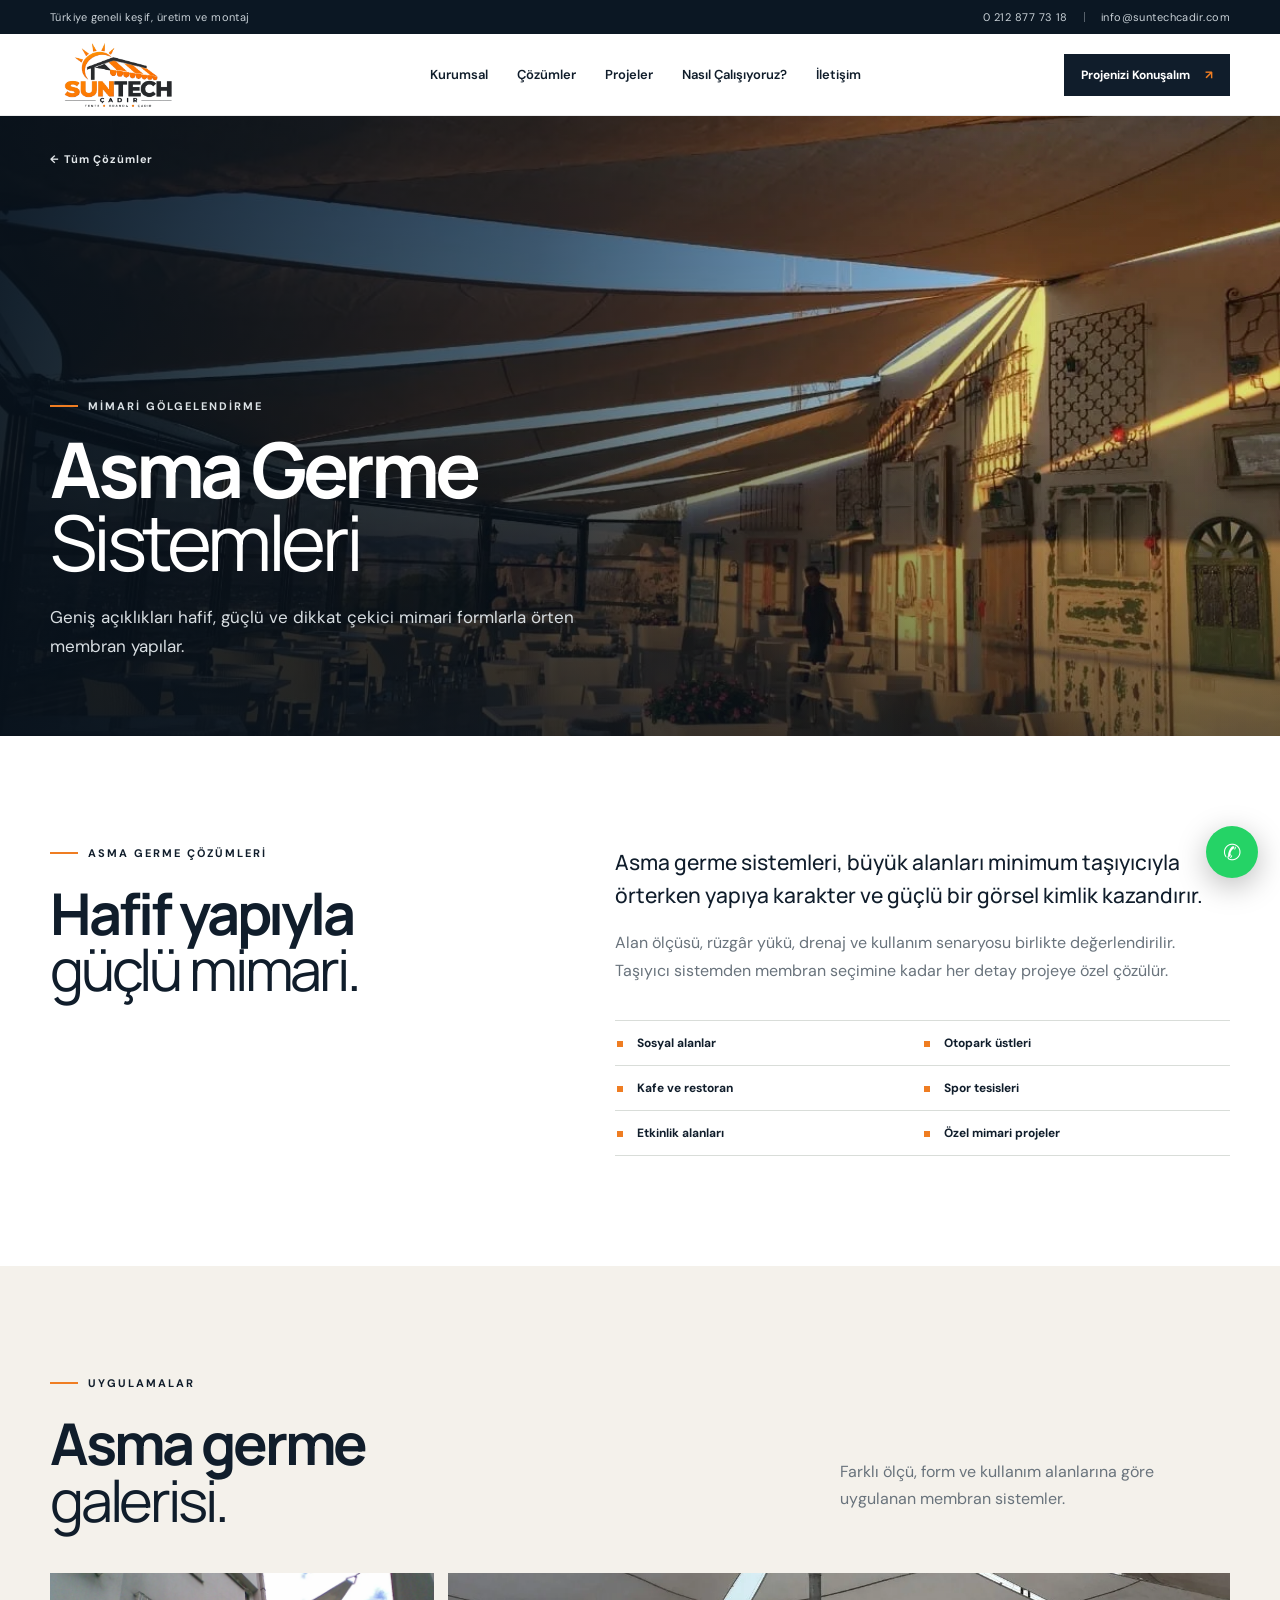
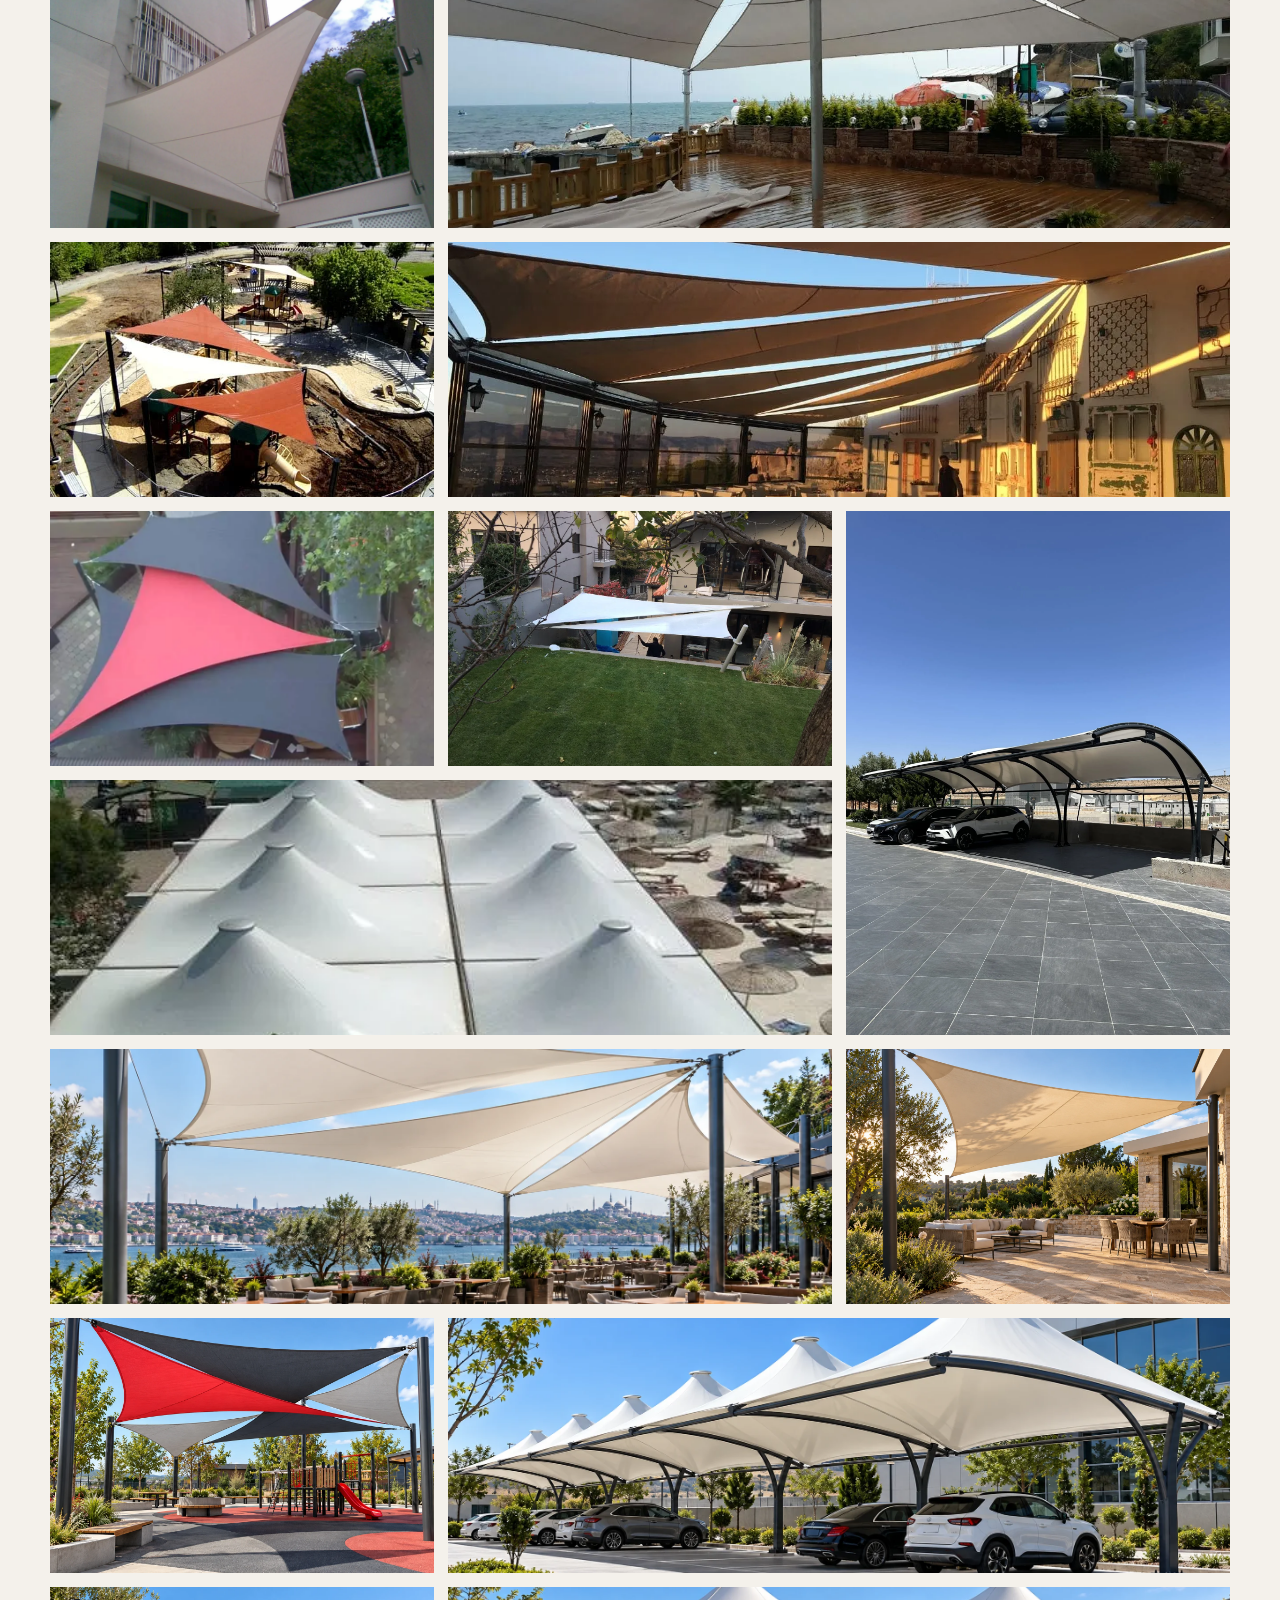
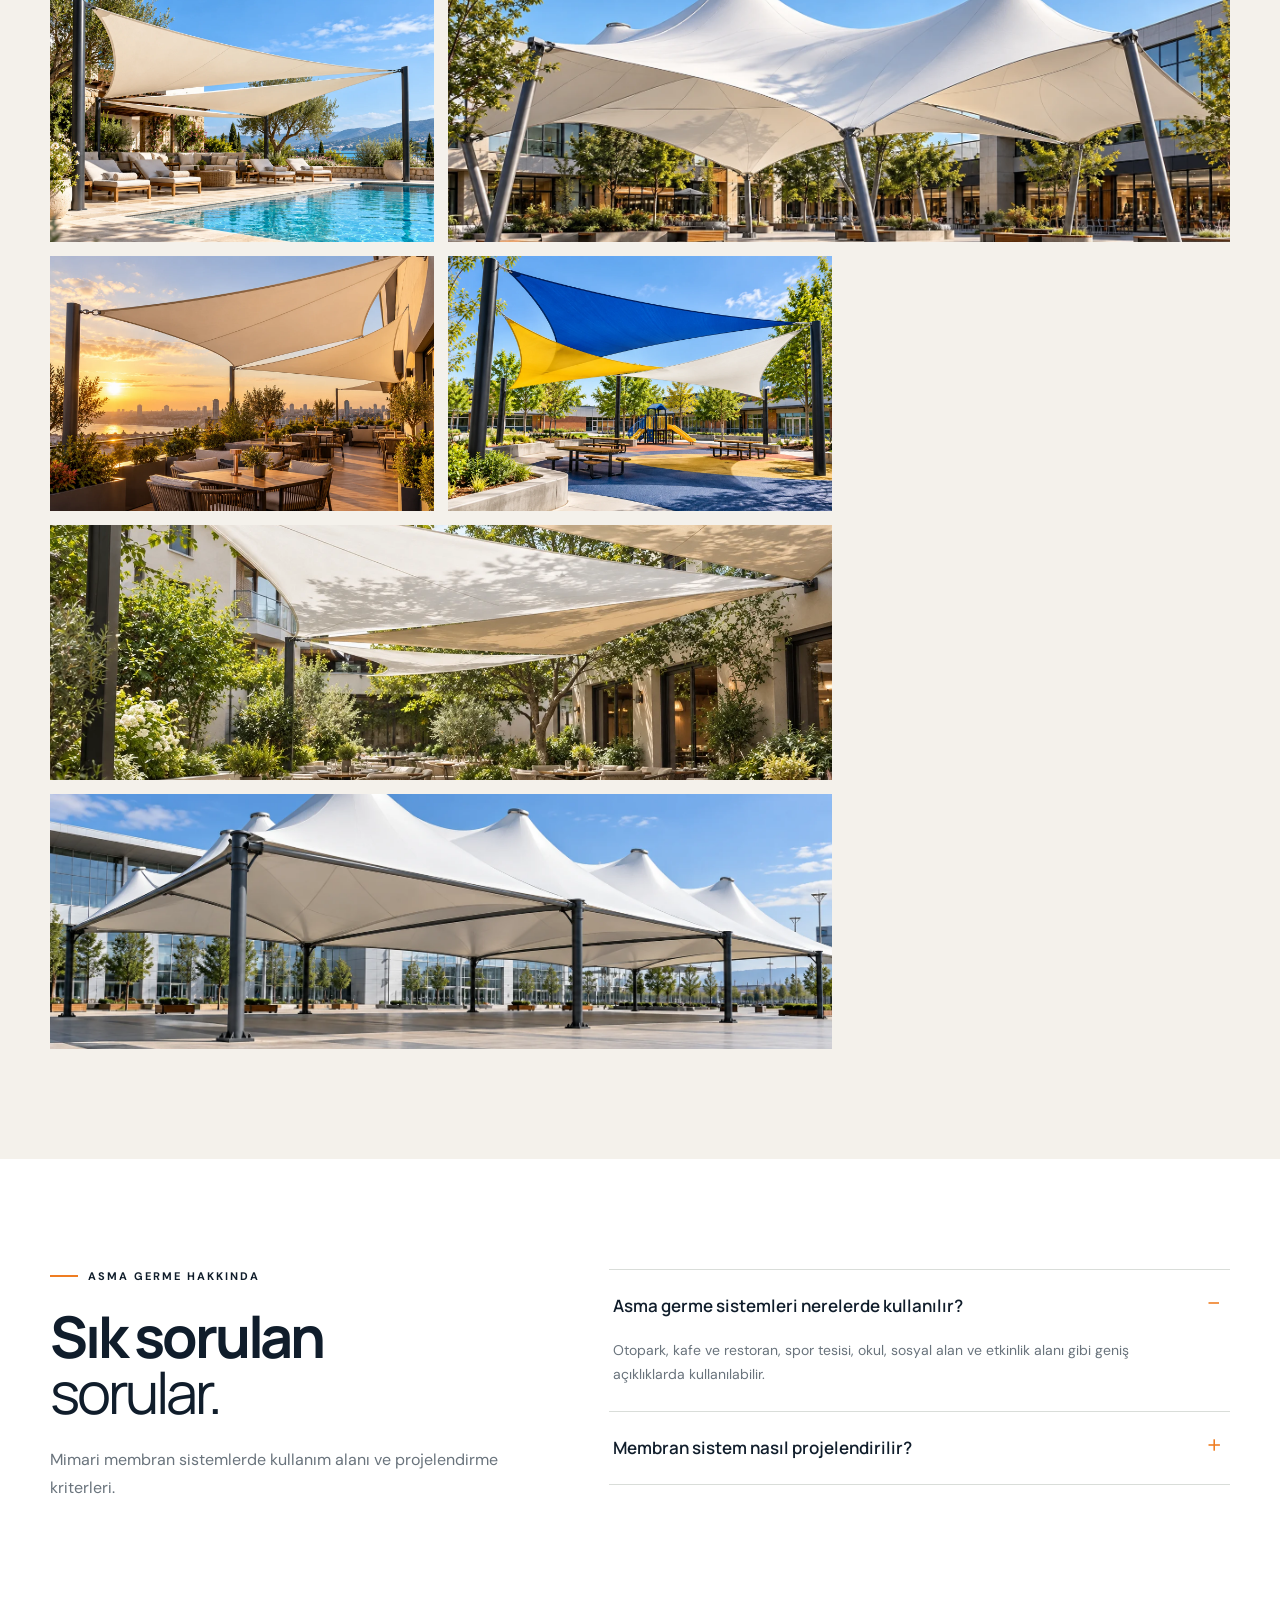
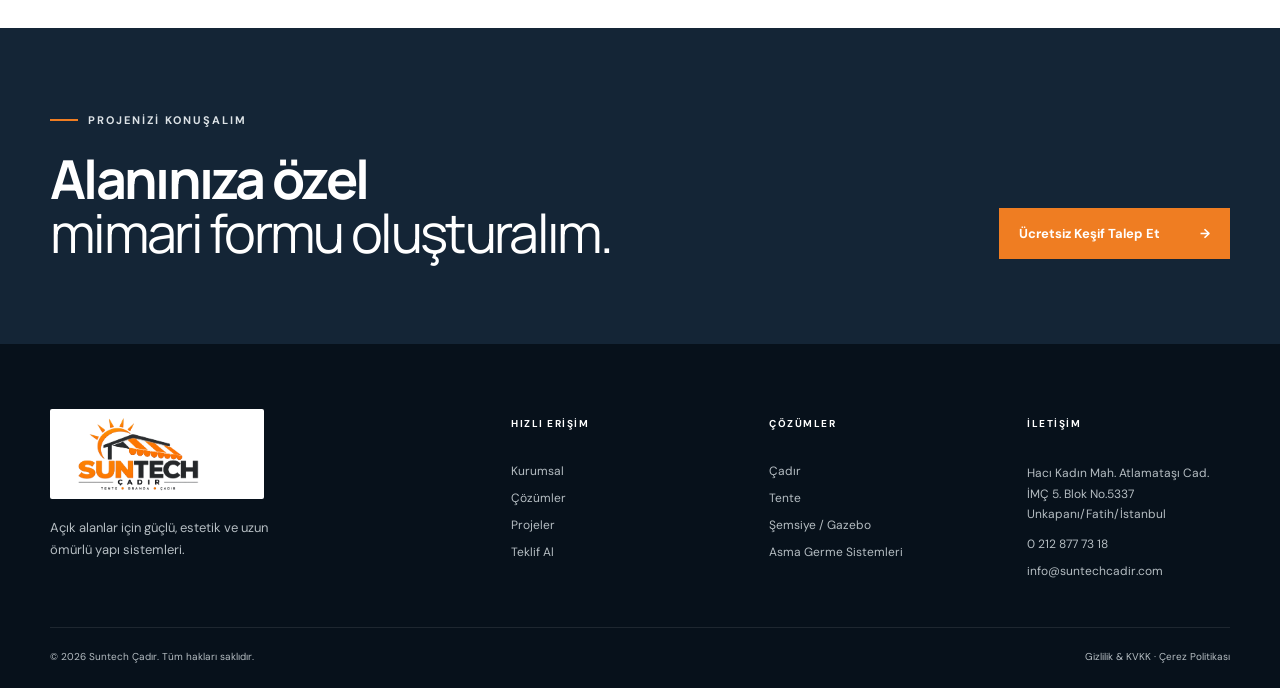
==== commit bde4a860: "Google Analytics etiketini ekle" ====
--- a/asma-germe.html
+++ b/asma-germe.html
@@ -1,6 +1,14 @@
 <!doctype html>
 <html lang="tr">
 <head>
+  <!-- Google tag (gtag.js) -->
+  <script async src="https://www.googletagmanager.com/gtag/js?id=G-REGQFMK2TZ"></script>
+  <script>
+    window.dataLayer = window.dataLayer || [];
+    function gtag(){dataLayer.push(arguments);}
+    gtag('js', new Date());
+    gtag('config', 'G-REGQFMK2TZ');
+  </script>
   <meta charset="UTF-8"><meta name="viewport" content="width=device-width, initial-scale=1.0">
   <title>Asma Germe ve Membran Sistemleri | Suntech</title>
   <meta name="description" content="Otopark, sosyal alan, spor tesisi ve ticari mekânlar için projeye özel asma germe ve membran sistemleri. Türkiye geneli üretim ve montaj.">
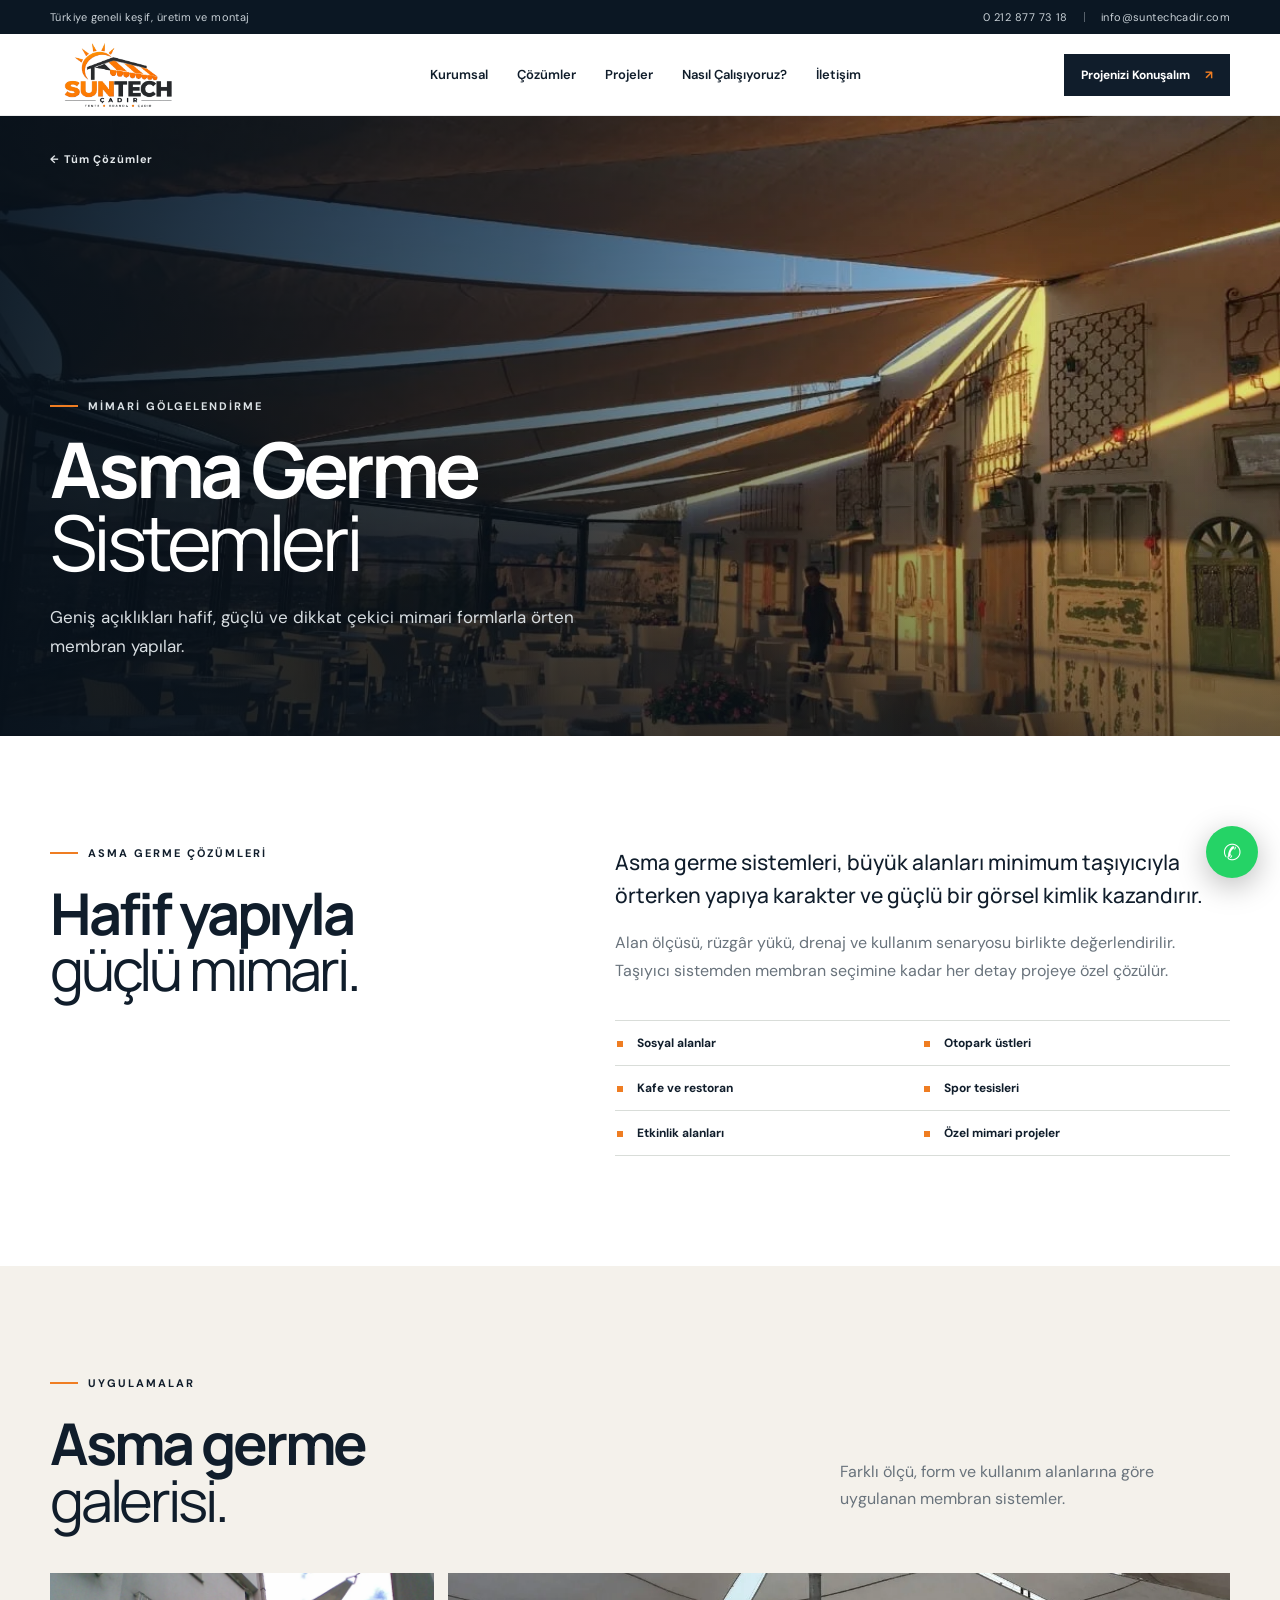
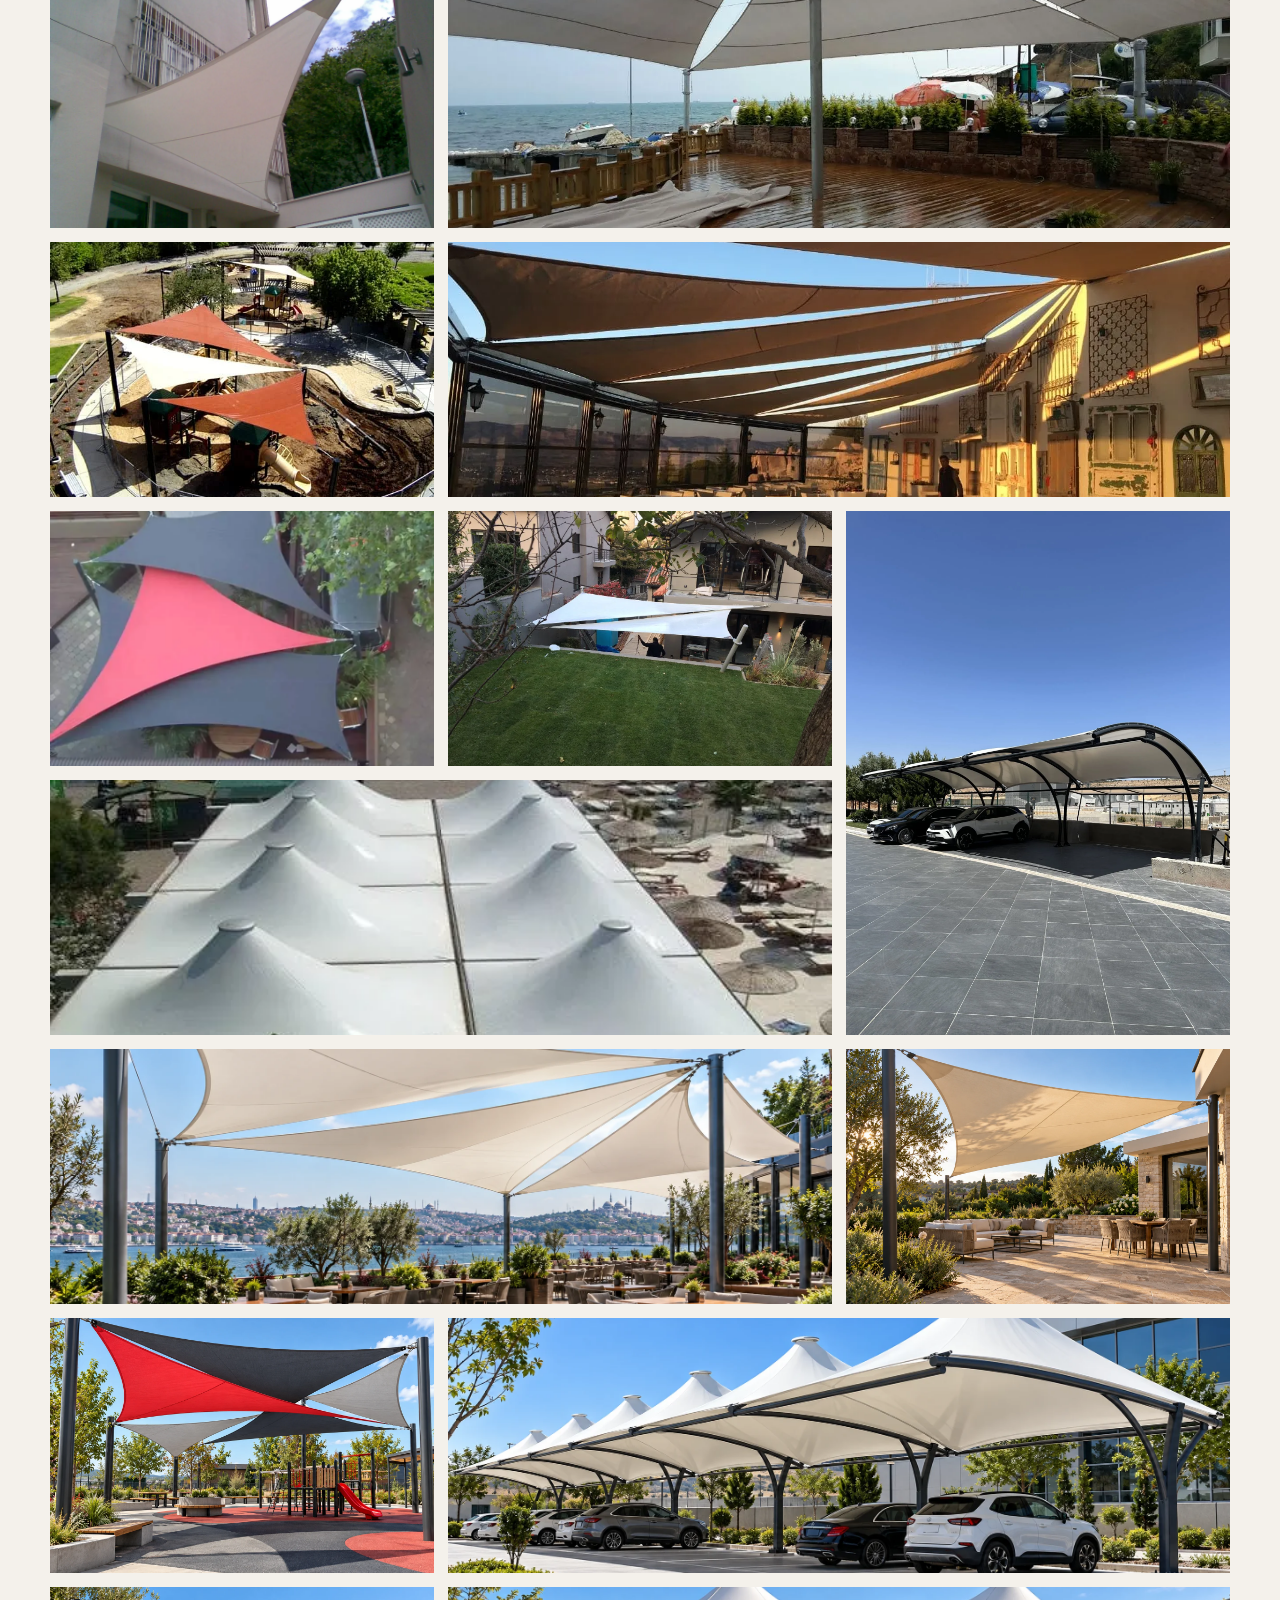
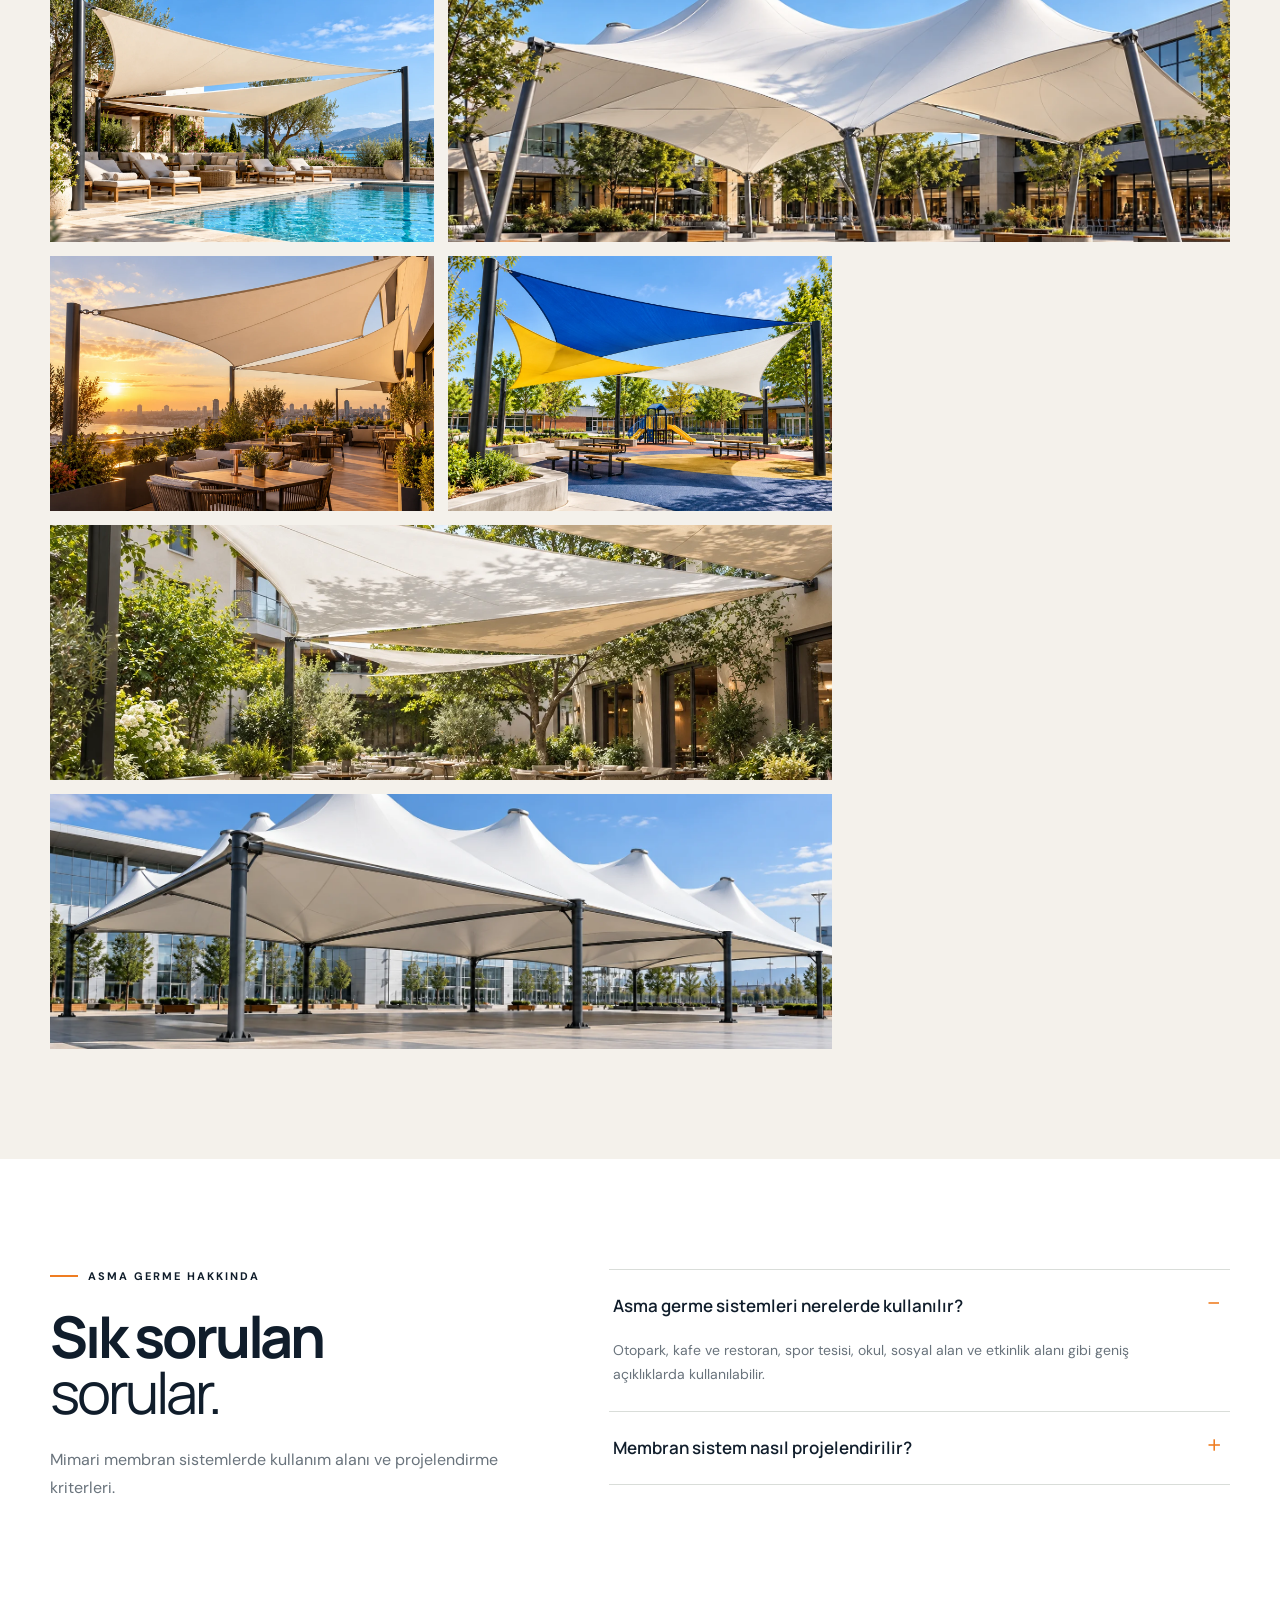
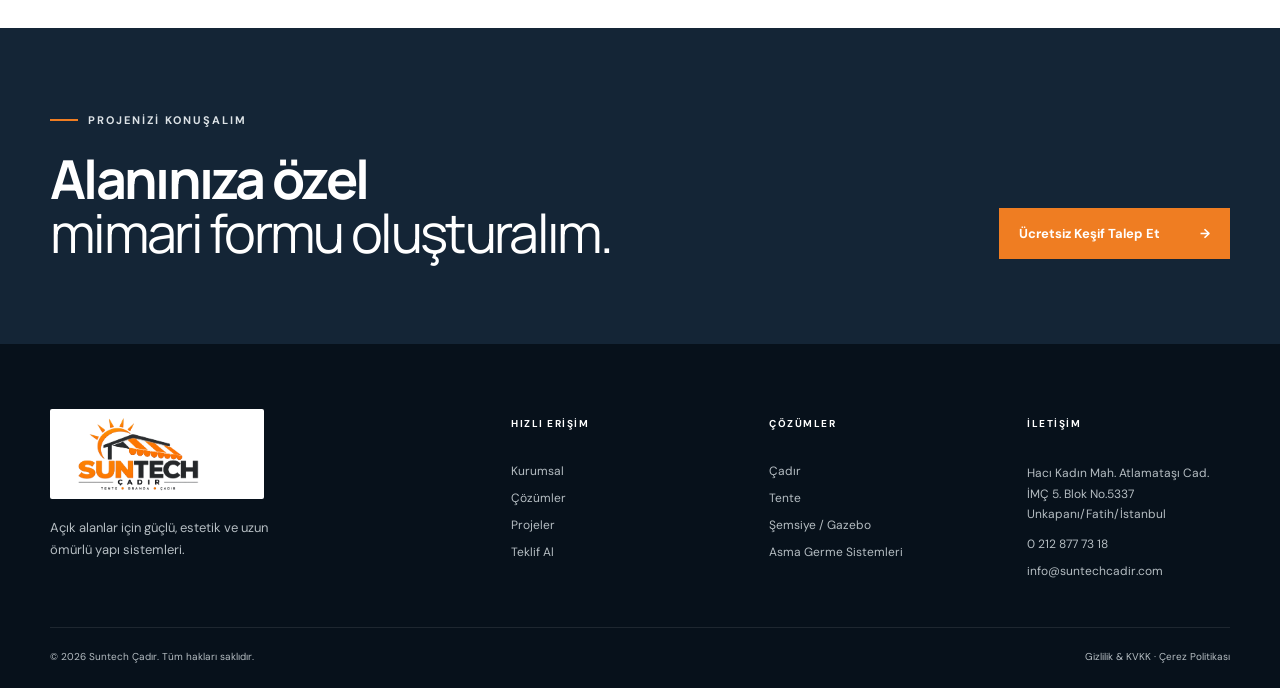
==== commit e69297a7: "Google Ads etiketini güncelle" ====
--- a/asma-germe.html
+++ b/asma-germe.html
@@ -2,12 +2,12 @@
 <html lang="tr">
 <head>
   <!-- Google tag (gtag.js) -->
-  <script async src="https://www.googletagmanager.com/gtag/js?id=G-REGQFMK2TZ"></script>
+  <script async src="https://www.googletagmanager.com/gtag/js?id=AW-18499594943"></script>
   <script>
     window.dataLayer = window.dataLayer || [];
     function gtag(){dataLayer.push(arguments);}
     gtag('js', new Date());
-    gtag('config', 'G-REGQFMK2TZ');
+    gtag('config', 'AW-18499594943');
   </script>
   <meta charset="UTF-8"><meta name="viewport" content="width=device-width, initial-scale=1.0">
   <title>Asma Germe ve Membran Sistemleri | Suntech</title>
